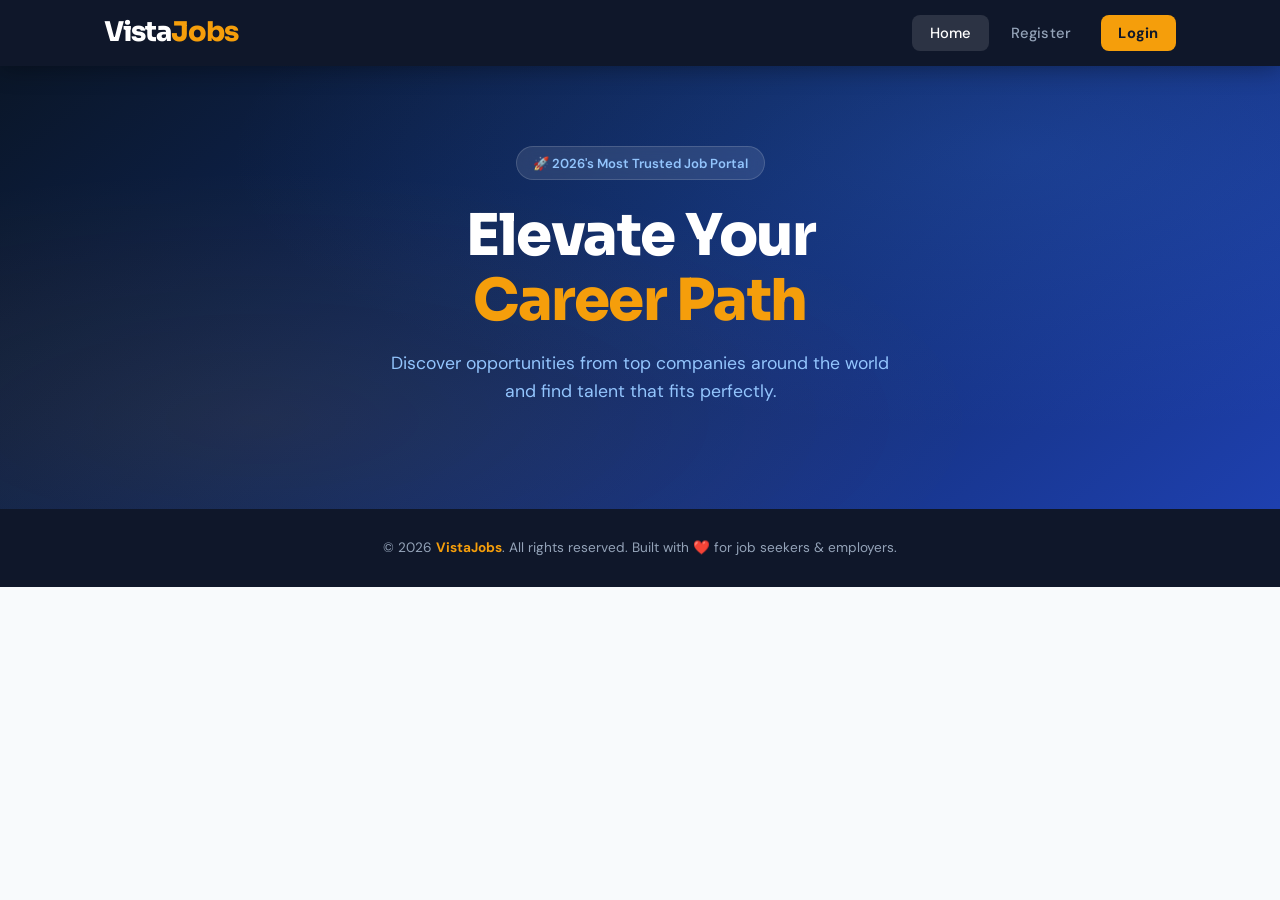
==== JBP/Frontend/index.html @ fde61448 "Add plug-and-play verification architecture" ====
<!DOCTYPE html>
<html lang="en">
<head>
  <meta charset="UTF-8" />
  <meta name="viewport" content="width=device-width, initial-scale=1.0"/>
  <meta name="description" content="VistaJobs– Elevate Your Career Path. Find jobs or hire talent."/>
  <title>VistaJobs – Elevate Your Career Path</title>
  <link rel="stylesheet" href="css/style.css"/>
  <link rel="stylesheet" href="css/forms.css"/>
</head>
<body>

    <!-- ═══════════════════════════════════════
         NAVBAR
    ════════════════════════════════════════ -->
    <nav class="navbar">
        <div class="container">
            <div class="logo">Vista<span>Jobs</span></div>

            <!-- Desktop nav -->
            <div class="nav-links">
                <button class="nav-link active" data-page="home" onclick="showPage('home')">Home</button>
                <!--<button class="nav-link" data-page="jobseeker" onclick="showPage('jobseeker')">Jobseeker</button>
                <button class="nav-link" data-page="employer" onclick="showPage('employer')">Employer</button>-->
                <button id="registerBtn" class="nav-link btn-Register" data-page="register" onclick="showPage('register')">Register</button>
                <button id="loginBtn" class="nav-link btn-login" data-page="login" onclick="showPage('login')">Login</button>
                <div id="user-area" class="user-area" style="display:none;"> <span id="welcome-user"></span> <button id="logout-btn" class="btn-secondary" > Logout </button> </div>
            </div>

            <!-- Mobile hamburger -->
            <button class="hamburger" onclick="toggleMobileNav()" aria-label="Menu">
                <span></span><span></span><span></span>
            </button>
        </div>
    </nav>

    <!-- Mobile nav -->
    <div class="nav-mobile" id="navMobile">
        <button class="nav-link" onclick="showPage('home')">🏠 Home</button>
        <button class="nav-link" onclick="showPage('register')">Register</button>
        <!--<button class="nav-link" onclick="showPage('jobseeker')">👤 Jobseeker</button>
        <button class="nav-link" onclick="showPage('employer')">🏢 Employer</button>-->
        <button class="nav-link" onclick="showPage('login')">🔐 Login</button>
    </div>

    <!-- ═══════════════════════════════════════
         PAGE: HOME
    ════════════════════════════════════════ -->
    <div id="page-home" class="page active">

        <!-- Hero -->
        <section class="hero">
            <div class="hero-badge">🚀 2026's Most Trusted Job Portal</div>
            <h1>Elevate Your<br><span class="accent">Career Path</span></h1>
            <p>Discover opportunities from top companies around the world and find talent that fits perfectly.</p>
            <!--<div class="search-box">
                <input type="text" id="searchJob" placeholder="Search jobs, skills, companies…" />
                <input type="text" id="searchLoc" placeholder="Location" style="max-width:200px;" />
                <button class="btn-search" onclick="handleSearch()">🔍 Search</button>
            </div>-->
        </section>

        <!-- Stats -->
        <!--<div class="stats-row">
            <div class="stats-inner">
                <div class="stat"><div class="stat-num">12,400+</div><div class="stat-label">Active Jobs</div></div>
                <div class="stat"><div class="stat-num">3,200+</div><div class="stat-label">Companies</div></div>
                <div class="stat"><div class="stat-num">98K+</div><div class="stat-label">Candidates</div></div>
                <div class="stat"><div class="stat-num">4.8★</div><div class="stat-label">Avg Rating</div></div>
            </div>
        </div>-->
        <!-- Jobs Section -->
        <!--<div class="section">
            <div class="container">
                <div class="section-header">
                    <h2 class="section-title" id="sectionTitle">Featured Jobs</h2>
                    <span class="section-link" onclick="showPage('jobseeker')">Post your profile →</span>
                </div>-->
        <!-- Category filter -->
        <!--<div class="categories">
            <button class="cat-pill active" onclick="filterCategory(this,'all')">All</button>
            <button class="cat-pill" onclick="filterCategory(this,'react')">Frontend</button>
            <button class="cat-pill" onclick="filterCategory(this,'node')">Backend</button>
            <button class="cat-pill" onclick="filterCategory(this,'python')">Data / AI</button>
            <button class="cat-pill" onclick="filterCategory(this,'devops')">DevOps</button>
            <button class="cat-pill" onclick="filterCategory(this,'figma')">Design</button>
            <button class="cat-pill" onclick="filterCategory(this,'marketing')">Marketing</button>
        </div>

        <div class="jobs-grid" id="jobsGrid">-->
        <!-- Rendered by JS -->
        <!--</div>
            </div>
        </div>-->

    </div><!-- /page-home -->
    <!-- ═══════════════════════════════════════
         PAGE: JOBSEEKER
    ════════════════════════════════════════ -->
    <div id="page-jobseeker" class="page">
        <div class="form-page">

            <div class="form-header">
                <h2>Create Your Profile</h2>
                <p>Whether you're starting fresh or leveling up — we'll find your perfect match.</p>
            </div>

            <!-- Existing jobseekers land here after login when a candidate row already exists. -->
            <div id="jobseeker-submitted-profile" class="submitted-profile hidden"></div>

            <!-- New jobseekers choose a profile type before the matching form is displayed. -->
            <div id="jobseeker-type-choice" class="profile-choice">
                <button type="button"
                        class="profile-choice-card"
                        onclick="openJobseekerForm('fresher')">
                    <span class="choice-icon">🎓</span>
                    <span class="choice-title">Fresher</span>
                    <span class="choice-copy">Start with education, skills, resume, PAN and Aadhaar verification.</span>
                    <span class="choice-action">Create Fresher Profile</span>
                </button>

                <button type="button"
                        class="profile-choice-card"
                        onclick="openJobseekerForm('experienced')">
                    <span class="choice-icon">💼</span>
                    <span class="choice-title">Experienced</span>
                    <span class="choice-copy">Add work history, salary details, PAN, Aadhaar and UAN verification.</span>
                    <span class="choice-action">Create Experienced Profile</span>
                </button>
            </div>

            <!-- Tab switch -->
            <div class="tab-switch hidden" id="jobseeker-tab-switch">
                <button class="tab-btn active" id="tab-fresher" onclick="switchTab('fresher')">🎓 Fresher</button>
                <button class="tab-btn" id="tab-experienced" onclick="switchTab('experienced')">💼 Experienced</button>
            </div>

            <div class="form-card hidden" id="jobseeker-form-card">

                <!-- ─── FRESHER FORM ─── -->
                <div id="form-fresher">
                    <div class="field-divider">Personal Information</div>
                    <div class="form-row">
                        <div class="form-group">
                            <label for="f-name">Full Name <span class="req">*</span></label>
                            <input type="text" id="f-name" placeholder="e.g. Rahul Sharma" autocomplete="name" />
                        </div>
                        <div class="form-group">
                            <label for="f-email">Email Address <span class="req">*</span></label>
                            <input type="email" id="f-email" placeholder="you@example.com" autocomplete="email" />
                        </div>
                    </div>
                    <div class="form-row">

                        <div class="form-group">
                            <label for="f-phone">
                                Phone Number <span class="req">*</span>
                            </label>

                            <input type="tel"
                                   id="f-phone"
                                   placeholder="9876543210"
                                   maxlength="10" />
                        </div>

                        <div class="form-group">
                            <label for="f-dob">
                                DOB <span class="req">*</span>
                            </label>

                            <input type="date"
                                   id="f-dob" />
                        </div>

                    </div>

                    <div id="f-verification-fields"></div>

                    <div class="form-group">
                        <label for="f-address">Address <span class="req">*</span></label>
                        <textarea id="f-address" placeholder="Street, City, State, PIN Code" rows="3"></textarea>
                    </div>

                    <div class="field-divider">Education</div>
                    <div class="form-row">
                        <div class="form-group">
                            <label for="f-qual">Highest Qualification <span class="req">*</span></label>
                            <select id="f-qual">
                                <option value="">Select qualification</option>
                                <option>10th / SSLC</option>
                                <option>12th / HSC</option>
                                <option>Diploma</option>
                                <option>B.E / B.Tech</option>
                                <option>B.Sc</option>
                                <option>BCA / BCS</option>
                                <option>MBA</option>
                                <option>MCA</option>
                                <option>M.Tech</option>
                                <option>Other</option>
                            </select>
                        </div>
                        <div class="form-group">
                            <label for="f-year">Year of Passing <span class="req">*</span></label>
                            <select id="f-year">
                                <option value="">Select year</option>
                                <option>2026</option>
                                <option>2025</option>
                                <option>2024</option>
                                <option>2023</option>
                                <option>2022</option>
                                <option>2021</option>
                                <option>2020 or earlier</option>
                            </select>
                        </div>
                    </div>
                    <div class="form-row">
                        <div class="form-group">
                            <label for="f-percent">Percentage / CGPA</label>
                            <input type="text" id="f-percent" placeholder="e.g. 8.5 CGPA or 85%" />
                        </div>
                        <div class="form-group">
                            <label for="f-college">College / Institution</label>
                            <input type="text" id="f-college" placeholder="e.g. Anna University" />
                        </div>
                    </div>

                    <div class="field-divider">Career Preferences</div>
                    <div class="form-row">
                        <div class="form-group">
                            <label for="f-role">Preferred Job Role <span class="req">*</span></label>
                            <input type="text" id="f-role" placeholder="e.g. Software Developer, Data Analyst" />
                        </div>
                        <div class="form-group">
                            <label for="f-salary">Expected Salary <span class="req">*</span></label>
                            <select id="f-salary">
                                <option value="">Select salary range</option>
                                <option>Below ₹15,000 / month</option>
                                <option>₹15,000 – ₹25,000 / month</option>
                                <option>₹25,000 – ₹40,000 / month</option>
                                <option>₹40,000 – ₹60,000 / month</option>
                                <option>₹60,000 – ₹80,000 / month</option>
                                <option>Above ₹80,000 / month</option>
                            </select>
                        </div>
                    </div>
                    <div class="form-group">
                        <label>Skills <span class="req">*</span> <span class="hint">(type a skill and press Enter)</span></label>
                        <div class="skills-wrap" id="f-skills-wrap" onclick="document.getElementById('f-skill-input').focus()">
                            <input id="f-skill-input" type="text" placeholder="e.g. Python, React…" onkeydown="addSkill(event,'fresher')" />
                        </div>
                    </div>
                    <div class="form-group">
                        <label for="f-pref-loc">Preferred Work Location</label>
                        <input type="text" id="f-pref-loc" placeholder="e.g. Chennai, Bangalore, Remote" />
                    </div>
                    <div class="field-divider">Resume Upload</div>
                    <div class=" form-row">
                        <div class="form-group full-width">
                            <label for="f-resume"> Upload Resume</label>
                            <input type="file" id="f-resume" accept=".pdf,.doc,.docx" />
                        </div>
                    </div>
                </div><!-- /fresher -->
                <!-- ─── EXPERIENCED FORM ─── -->
                <div id="form-experienced" class="hidden">
                    <div class="field-divider">Personal Information</div>
                    <div class="form-row">
                        <div class="form-group">
                            <label for="e-name">Full Name <span class="req">*</span></label>
                            <input type="text" id="e-name" placeholder="e.g. Priya Nair" autocomplete="name" />
                        </div>
                        <div class="form-group">
                            <label for="e-email">Email Address <span class="req">*</span></label>
                            <input type="email" id="e-email" placeholder="you@example.com" autocomplete="email" />
                        </div>
                    </div>
                    <div class="form-row">
                        <div class="form-group">
                            <label for="e-phone">Phone Number <span class="req">*</span></label>
                            <input type="tel" id="e-phone" placeholder="9876543210" maxlength="10" />
                        </div>
                        <div class="form-group">
                            <label for="e-dob"> DOB <span class="req">*</span> </label>

                            <input type="date" id="e-dob" />
                        </div>
                    </div>
                    <div id="e-verification-fields"></div>
                    <div class="form-group">
                        <label for="e-address">Address <span class="req">*</span></label>
                        <textarea id="e-address" placeholder="Street, City, State, PIN Code" rows="3"></textarea>
                    </div>

                    <div class="field-divider">Work Experience</div>
                    <div class="form-row">
                        <div class="form-group">
                            <label for="e-company">Current / Last Company <span class="req">*</span></label>
                            <input type="text" id="e-company" placeholder="e.g. Infosys, TCS, Wipro" />
                        </div>
                        <div class="form-group">
                            <label for="e-jobtitle">Current / Last Job Title <span class="req">*</span></label>
                            <input type="text" id="e-jobtitle" placeholder="e.g. Senior Developer" />
                        </div>
                    </div>
                    <div class="form-row">
                        <div class="form-group">
                            <label for="e-exp">Total Experience <span class="req">*</span></label>
                            <select id="e-exp">
                                <option value="">Select experience</option>
                                <option value="1">1 year</option>
                                <option value="2">2 years</option>
                                <option value="3">3 years</option>
                                <option value="4">4 years</option>
                                <option value="5">5 years</option>
                                <option value="6">6 – 8 years</option>
                                <option value="9">9 – 12 years</option>
                                <option value="13">12+ years</option>
                            </select>
                        </div>
                        <div class="form-group">
                            <label for="e-notice">Notice Period</label>
                            <select id="e-notice">
                                <option value="">Select notice period</option>
                                <option>Immediate joiner</option>
                                <option>15 days</option>
                                <option>30 days</option>
                                <option>60 days</option>
                                <option>90 days</option>
                            </select>
                        </div>
                    </div>
                    <div class="form-row">
                        <div class="form-group">
                            <label for="e-curr-sal">Current Salary <span class="req">*</span></label>
                            <select id="e-curr-sal">
                                <option value="">Select current salary</option>
                                <option>Below ₹30,000 / month</option>
                                <option>₹30,000 – ₹50,000 / month</option>
                                <option>₹50,000 – ₹80,000 / month</option>
                                <option>₹80,000 – ₹1,20,000 / month</option>
                                <option>₹1,20,000 – ₹2,00,000 / month</option>
                                <option>Above ₹2,00,000 / month</option>
                            </select>
                        </div>
                        <div class="form-group">
                            <label for="e-salary">Expected Salary <span class="req">*</span></label>
                            <select id="e-salary">
                                <option value="">Select expected salary</option>
                                <option>₹30,000 – ₹50,000 / month</option>
                                <option>₹50,000 – ₹80,000 / month</option>
                                <option>₹80,000 – ₹1,20,000 / month</option>
                                <option>₹1,20,000 – ₹2,00,000 / month</option>
                                <option>Above ₹2,00,000 / month</option>
                            </select>
                        </div>
                    </div>

                    <div class="field-divider">Skills & Preferences</div>
                    <div class="form-group">
                        <label>Skills <span class="req">*</span> <span class="hint">(type a skill and press Enter)</span></label>
                        <div class="skills-wrap" id="e-skills-wrap" onclick="document.getElementById('e-skill-input').focus()">
                            <input id="e-skill-input" type="text" placeholder="e.g. React, Node.js, AWS…" onkeydown="addSkill(event,'experienced')" />
                        </div>
                    </div>
                    <div class="form-row">
                        <div class="form-group">
                            <label for="e-role">Preferred Job Role</label>
                            <input type="text" id="e-role" placeholder="e.g. Tech Lead, Project Manager" />
                        </div>
                        <div class="form-group">
                            <label for="e-pref-loc">Preferred Location</label>
                            <input type="text" id="e-pref-loc" placeholder="e.g. Hyderabad, Remote" />
                        </div>
                    </div>
                    <div class="form-group">
                        <label for="e-about">About You</label>
                        <textarea id="e-about" placeholder="Briefly describe your experience, strengths, and career goals (2–4 sentences)…" rows="4"></textarea>
                    </div>
                    <div class="dashboard-card">

                        <h3>Upload Resume</h3>

                        <input type="file"
                               id="resume-file"
                               accept=".pdf,.doc,.docx">

                        <button class="btn-primary"
                                onclick="uploadResume()">

                            Upload Resume

                        </button>

                        <div id="resume-status"></div>
                    </div>-->
                </div><!-- /experienced -->

                <button class="btn-submit" onclick="submitJobseeker()">
                    🚀 Submit My Profile
                </button>
            </div><!-- /form-card -->
            <!--<div class="dashboard-section">

                <h2>Candidate Dashboard</h2>-->
            <!-- PROFILE -->
            <!--<div class="dashboard-card">

                <h3>Profile</h3>

                <div id="candidate-profile">

                    Loading profile...

                </div>
            </div>-->
            <!-- RESUME -->
            <!--<div class="dashboard-card">

                <h3>Upload Resume</h3>

                <input type="file"
                       id="resume-file"
                       accept=".pdf">

                <button class="btn-primary"
                        onclick="uploadResume()">

                    Upload Resume

                </button>

                <div id="resume-status"></div>
            </div>-->
            <!-- APPLICATIONS -->
            <!--<div class="dashboard-card">

                    <h3>Applied Jobs</h3>

                    <div id="applied-jobs">

                        No applications yet

                    </div>
                </div>
            </div>-->
        </div><!-- /form-page -->
    </div><!-- /page-jobseeker -->
    <!-- ═══════════════════════════════════════
         PAGE: EMPLOYER
    ════════════════════════════════════════ -->
    <div id="page-employer" class="page">
        <div class="employer-layout">

            <!-- Left: Post Requirements -->
            <div class="employer-post-card">
                <h2>📋  Job Requirements</h2>

                <div class="form-group">
                    <label for="emp-company">Company Name <span class="req">*</span></label>
                    <input type="text" id="emp-company" placeholder="e.g. TechCorp Solutions" />
                </div>
                <div class="form-group">
                    <label for="emp-jobtitle">Job Title <span class="req">*</span></label>
                    <input type="text" id="emp-jobtitle" placeholder="e.g. React Developer, Data Analyst" />
                </div>
                <div class="form-group">
                    <label for="emp-type">Candidate Type <span class="req">*</span></label>
                    <select id="emp-type">
                        <option value="">Select type</option>
                        <option value="fresher">Fresher only</option>
                        <option value="experienced">Experienced only</option>
                        <option value="both">Both (Fresher & Experienced)</option>
                    </select>
                </div>
                <div class="form-group">
                    <label>Required Skills <span class="req">*</span> <span class="hint">(press Enter after each)</span></label>
                    <div class="skills-wrap" id="emp-skills-wrap" onclick="document.getElementById('emp-skill-input').focus()">
                        <input id="emp-skill-input" type="text" placeholder="e.g. Python, React, SQL…" onkeydown="addSkill(event,'employer')" />
                    </div>
                </div>
                <div class="form-row">
                    <div class="form-group">
                        <label for="emp-exp">Minimum Experience</label>
                        <select id="emp-exp">
                            <option value="0">Fresher / No requirement</option>
                            <option value="1">1+ year</option>
                            <option value="2">2+ years</option>
                            <option value="3">3+ years</option>
                            <option value="5">5+ years</option>
                            <option value="8">8+ years</option>
                        </select>
                    </div>
                    <div class="form-group">
                        <label for="emp-location">Job Location</label>
                        <input type="text" id="emp-location" placeholder="enter the job location, Remote" />
                    </div>
                </div>
                <div class="form-group">
                    <label for="emp-salary">Salary Offered</label>
                    <select id="emp-salary">
                        <option value="">Select range</option>
                        <option>Below ₹25,000 / month</option>
                        <option>₹25,000 – ₹50,000 / month</option>
                        <option>₹50,000 – ₹1,00,000 / month</option>
                        <option>₹1,00,000 – ₹2,00,000 / month</option>
                        <option>Above ₹2,00,000 / month</option>
                    </select>
                </div>
                <div class="form-group">
                    <label for="emp-desc">Job Description</label>
                    <textarea id="emp-desc" placeholder="Describe the role, responsibilities, required qualifications, and any perks…" rows="4"></textarea>
                </div>

                <button class="btn-submit" onclick="findCandidates()">
                    🔍 Find Matching Candidates
                </button>
            </div>

            <!-- Right: Candidates -->
            <div>
                <div class="candidates-header" id="candidatesHeader">
                    <h2>Matching Candidates</h2>
                </div>
                <div id="candidatesList">
                    <div class="candidates-grid">
                        <div class="empty-icon">🎯</div>
                        <p>Fill in your requirements on the left and click <strong>"Find Matching Candidates"</strong> to see the best talent.</p>
                    </div>
                </div>
            </div>

        </div>

    </div><!-- /page-employer -->
    <!-- ═══════════════════════════════════════
         PAGE: ADMIN
    ════════════════════════════════════════ -->

    <div id="page-admin" class="page">

        <div class="dashboard-section">

            <h2>Admin Dashboard</h2>

            <!-- ANALYTICS -->
            <div class="admin-stats">

                <div class="dashboard-card">

                    <h3>Total Users</h3>

                    <div id="admin-users-count">

                        0

                    </div>
                </div>

                <div class="dashboard-card">

                    <h3>Total Jobs</h3>

                    <div id="admin-jobs-count">

                        0

                    </div>
                </div>

                <div class="dashboard-card">

                    <h3>Total Applications</h3>

                    <div id="admin-applications-count">

                        0

                    </div>
                </div>

                <div class="dashboard-card">

                    <h3>Total Candidates</h3>

                    <div id="admin-candidates-count">

                        0

                    </div>
                </div>
            </div>

            <!-- USERS -->
            <div class="dashboard-card">

                <h3>Users</h3>

                <div id="admin-users-list">

                    Loading...

                </div>
            </div>

            <!-- JOBS -->
            <div class="dashboard-card">

                <h3>Jobs</h3>

                <div id="admin-jobs-list">

                    Loading...

                </div>
            </div>

            <!-- APPLICATIONS -->
            <div class="dashboard-card">

                <h3>Applications</h3>

                <div id="admin-applications-list">

                    Loading...

                </div>
            </div>
        </div>
    </div>
    <!-- ═══════════════════════════════════════
         PAGE: Register
    ════════════════════════════════════════ -->
    <div id="page-register" class="page">
        <div class="login-page">
            <div class="login-card">
                <div class="login-logo">Vista<span>Jobs</span></div>
                <h1>Create An Account</h1>
                <div class="form-group">
                    <label for="register-name">Full Name <span class="req">*</span></label>
                    <input type="text" id="register-name" placeholder="e.g. Priya Nair" autocomplete="name" value="" />
                </div>
                <div class="form-group">
                    <label for="register-email">Email Address <span class="req">*</span></label>
                    <input type="email" id="register-email" placeholder="you@example.com" autocomplete="email" value="" />
                </div>
                <div class="form-group">
                    <label for="register-pass">Password <span class="req">*</span></label>
                    <div class="input-group">
                        <input type="password" id="register-pass" placeholder="Enter password" autocomplete="current-password" value="" />
                        <button class="toggle-pass" type="button" onclick="togglePassword('register-pass')" title="Toggle password">👁</button>
                    </div>
                </div>
                <label for="register-role">Role</label>
                <select id="register-role" class="form-control">
                    <option value="">Select Role</option>
                    <option value="jobseeker">Job Seeker</option>
                    <option value="employer">Employer</option>
                </select>
                <div style="margin-top:1.25rem;">
                    <button class="btn-submit" onclick="handleRegister()">Create Account</button>
                </div>
                <div class="login-footer" style="margin-top:2rem;">
                    Already have an account?
                    <a onclick="showPage('login')" style="font-weight:600;">Sign in</a>
                </div>
                <!--after register it should automatically clear the form-->
                <!--<div class="form-page">

                </div>-->
            </div>
        </div>
    </div>
    <!-- ═══════════════════════════════════════
         PAGE: LOGIN
    ════════════════════════════════════════ -->
    <div id="page-login" class="page">
        <div class="login-page">
            <div class="login-card">
                <div class="login-logo">Vista<span>Jobs</span></div>
                <h2>Welcome Back 👋</h2>
                <p class="sub">Sign in to access your dashboard</p>

                <!-- Role toggle -->
                <div class="role-toggle">
                    <button class="role-btn active" onclick="selectRole(this,'jobseeker/Employer')">👤 Jobseeker/🏢 Employer</button>
                    <!--<button class="role-btn" onclick="selectRole(this,'employer')">🏢 Employer</button>-->
                </div>

                <div class="form-group">
                    <label for="login-email">Email Address <span class="req">*</span></label>
                    <input type="email" id="login-email" placeholder="you@example.com" autocomplete="email" value="" />
                </div>
                <div class="form-group">
                    <label for="login-pass">Password <span class="req">*</span></label>
                    <div class="input-group">
                        <input type="password" id="login-pass" placeholder="Enter password" autocomplete="current-password" value="" />
                        <button class="toggle-pass" type="button" onclick="togglePassword('login-pass')" title="Toggle password">👁</button>
                    </div>
                </div>
                <span class="forgot-link">Forgot password?</span>

                <button class="btn-submit" onclick="handleLogin()">
                    🔐 Login
                </button>

                <div class="login-footer">
                    Don't have an account?
                    <a onclick="showPage('register')">Register </a>
                    <!--&nbsp;|&nbsp;
                    <a onclick="showPage('employer')">Register </a>-->
                </div>

                <!-- Demo hint -->
                <div style="margin-top:1.5rem;padding:1rem;background:var(--gray-50);border-radius:10px;border:1px solid var(--gray-200);">
                    <p style="font-size:.8rem;color:var(--gray-500);text-align:center;line-height:1.7;">
                        <!--<strong>Demo Credentials</strong><br />
                        Jobseeker: jobseeker@demo.com / demo123<br />
                        Employer: employer@demo.com / demo123-->
                    </p>
                </div>
            </div>
        </div>
    </div><!-- /page-login -->
    <!-- ═══════════════════════════════════════
         FOOTER
    ════════════════════════════════════════ -->
    <footer class="footer">
        <p>© 2026 <span>VistaJobs</span>. All rights reserved. Built with ❤️ for job seekers & employers.</p>
    </footer>

    <!-- ═══════════════════════════════════════
         TOAST
    ════════════════════════════════════════ -->
    <div class="toast" id="toast"></div>

    <!-- ═══════════════════════════════════════
         MODAL
    ════════════════════════════════════════ -->
    <div class="modal-overlay" id="modal">
        <div class="modal-box">
            <div class="modal-icon">✅</div>
            <h3 id="modalTitle">Success!</h3>
            <p id="modalMsg">Your action was completed successfully.</p>
            <button class="btn-modal" onclick="closeModal()">Got it!</button>
        </div>
    </div>

    <script src="js/app.js"></script>
    <div id="modal" class="modern-modal">

        <div class="modern-modal-content">

            <button class="close-btn"
                    onclick="closeModal()">

                ×

            </button>

            <h2 id="modalTitle"></h2>

            <div id="modalMsg"></div>

        </div>

    </div>
    <!-- Candidate Profile Modal -->

    <div id="candidateProfileModal"
         class="profile-modal"
         style="display:none;">

        <div class="profile-card">

            <div class="profile-header">

                <div class="profile-title">
                    Candidate Profile
                </div>

                <button class="close-btn"
                        onclick="closeCandidateProfile()">
                    X
                </button>

            </div>

            <div id="candidateProfileContent"></div>

            <button class="back-btn"
                    onclick="closeCandidateProfile()">

                ← Back

            </button>

        </div>

    </div>
    <!-- Verification Modal -->

    <div id="verificationModal"
         class="profile-modal"
         style="display:none;">

        <div class="profile-card">

            <div class="profile-header">

                <div class="profile-title">
                    Verification Details
                </div>

                <button class="close-btn"
                        onclick="closeVerificationModal()">

                    X

                </button>

            </div>

            <div id="verificationContent"></div>

            <button class="back-btn"
                    onclick="closeVerificationModal()">

                ← Back

            </button>

        </div>

    </div>
</body>
</html>
---- JBP/Frontend/css/style.css ----
/* ============================================================
   JOBSY – Main Stylesheet
   File: css/style.css
   ============================================================ */

@import url('https://fonts.googleapis.com/css2?family=Sora:wght@300;400;600;700;800&family=DM+Sans:ital,wght@0,300;0,400;0,500;0,600;1,400&display=swap');

/* ── CSS Variables ── */
:root {
  --navy:       #0f172a;
  --navy-light: #1e293b;
  --blue:       #1e40af;
  --blue-mid:   #2563eb;
  --sky:        #3b82f6;
  --sky-light:  #93c5fd;
  --gold:       #f59e0b;
  --gold-light: #fbbf24;
  --white:      #ffffff;
  --gray-50:    #f8fafc;
  --gray-100:   #f1f5f9;
  --gray-200:   #e2e8f0;
  --gray-300:   #cbd5e1;
  --gray-400:   #94a3b8;
  --gray-500:   #64748b;
  --gray-600:   #475569;
  --gray-800:   #1e293b;
  --green:      #10b981;
  --green-bg:   #d1fae5;
  --green-dark: #065f46;
  --red:        #ef4444;
  --orange:     #f97316;

  --shadow-sm:  0 1px 3px rgba(0,0,0,.08);
  --shadow-md:  0 4px 16px rgba(0,0,0,.10);
  --shadow-lg:  0 8px 32px rgba(0,0,0,.14);
  --shadow-xl:  0 16px 48px rgba(0,0,0,.18);

  --radius-sm:  8px;
  --radius-md:  12px;
  --radius-lg:  16px;
  --radius-xl:  20px;

  --transition: all .22s ease;
}

/* ── Reset ── */
*, *::before, *::after { margin:0; padding:0; box-sizing:border-box; }
html { scroll-behavior:smooth; }
body {
  font-family: 'DM Sans', sans-serif;
  background: var(--gray-50);
  color: var(--gray-800);
  min-height: 100vh;
  line-height: 1.6;
}
a { text-decoration:none; color:inherit; }
ul { list-style:none; }
button { cursor:pointer; font-family:'DM Sans',sans-serif; }
img { max-width:100%; display:block; }
input, select, textarea { font-family:'DM Sans',sans-serif; }

/* ── Utility ── */
.container { max-width:1120px; margin:0 auto; padding:0 1.5rem; }
.hidden { display:none !important; }
.text-center { text-align:center; }
.flex { display:flex; }
.flex-center { display:flex; align-items:center; justify-content:center; }
.gap-1 { gap:.5rem; }
.gap-2 { gap:1rem; }
.mt-1 { margin-top:.5rem; }
.mt-2 { margin-top:1rem; }
.mb-1 { margin-bottom:.5rem; }
.mb-2 { margin-bottom:1rem; }

/* ── Page System ── */
.page { display:none; animation: fadeSlideIn .35s ease forwards; }
.page.active { display:block; }
@keyframes fadeSlideIn {
  from { opacity:0; transform:translateY(14px); }
  to   { opacity:1; transform:translateY(0); }
}

/* ── NAVBAR ── */
.navbar {
  background: var(--navy);
  height: 66px;
  display: flex;
  align-items: center;
  padding: 0 2rem;
  position: sticky;
  top: 0;
  z-index: 500;
  box-shadow: 0 2px 24px rgba(0,0,0,.35);
}
.navbar .container {
  display: flex;
  align-items: center;
  justify-content: space-between;
  width: 100%;
  max-width:1120px;
  margin:0 auto;
}
.logo {
  font-family: 'Sora', sans-serif;
  font-size: 1.7rem;
  font-weight: 800;
  color: var(--white);
  letter-spacing: -1px;
  user-select: none;
}
.logo span { color: var(--gold); }

.nav-links {
  display: flex;
  align-items: center;
  gap: .25rem;
}
.nav-link {
  background: none;
  border: none;
  color: var(--gray-400);
  font-size: .92rem;
  font-weight: 500;
  padding: .5rem 1.1rem;
  border-radius: var(--radius-sm);
  transition: var(--transition);
  letter-spacing: .2px;
}
.nav-link:hover { color: var(--white); background: rgba(255,255,255,.08); }
.nav-link.active { color: var(--white); background: rgba(255,255,255,.12); }
.nav-link.btn-login {
  background: var(--gold);
  color: var(--navy);
  font-weight: 700;
  margin-left: .5rem;
}
.nav-link.btn-login:hover { background: var(--gold-light); }

/* Hamburger (mobile) */
.hamburger {
  display: none;
  flex-direction: column;
  gap: 5px;
  background: none;
  border: none;
  padding: .3rem;
}
.hamburger span {
  display: block; width:24px; height:2px;
  background: var(--white); border-radius:2px; transition:var(--transition);
}
.nav-mobile {
  display: none;
  flex-direction: column;
  background: var(--navy-light);
  padding: 1rem 1.5rem;
  gap: .25rem;
  border-bottom: 1px solid rgba(255,255,255,.06);
}
.nav-mobile.open { display:flex; }
.nav-mobile .nav-link { display:block; padding:.7rem 1rem; }

/* ── HERO ── */
.hero {
  background: linear-gradient(140deg, #0a1628 0%, #0f2860 45%, #1e40af 100%);
  padding: 5rem 1.5rem 4rem;
  text-align: center;
  position: relative;
  overflow: hidden;
}
.hero::before {
  content:'';
  position:absolute; inset:0;
  background:
    radial-gradient(ellipse at 20% 80%, rgba(245,158,11,.08) 0%, transparent 50%),
    radial-gradient(ellipse at 80% 20%, rgba(59,130,246,.18) 0%, transparent 55%);
  pointer-events:none;
}
.hero-badge {
  display:inline-flex; align-items:center; gap:.5rem;
  background:rgba(255,255,255,.1); border:1px solid rgba(255,255,255,.15);
  color:var(--sky-light); font-size:.82rem; font-weight:600;
  padding:.35rem 1rem; border-radius:40px; margin-bottom:1.5rem;
  backdrop-filter:blur(8px);
}
.hero h1 {
  font-family: 'Sora', sans-serif;
  font-size: clamp(2.2rem, 5.5vw, 3.6rem);
  font-weight: 800;
  color: var(--white);
  line-height: 1.12;
  letter-spacing: -1.5px;
  margin-bottom: 1rem;
  position:relative;
}
.hero h1 .accent { color: var(--gold); }
.hero p {
  color: var(--sky-light);
  font-size: 1.1rem;
  max-width: 520px;
  margin: 0 auto 2.5rem;
  position:relative;
}
.search-box {
  display: flex;
  gap: .75rem;
  max-width: 680px;
  margin: 0 auto;
  flex-wrap: wrap;
  position:relative;
}
.search-box input {
  flex: 1;
  min-width: 180px;
  padding: .95rem 1.3rem;
  border: none;
  border-radius: var(--radius-md);
  font-size: 1rem;
  background: rgba(255,255,255,.96);
  color: var(--gray-800);
  outline: none;
  box-shadow: var(--shadow-md);
}
.search-box input::placeholder { color:var(--gray-400); }
.btn-search {
  background: var(--gold);
  color: var(--navy);
  border: none;
  border-radius: var(--radius-md);
  padding: .95rem 2rem;
  font-size: 1rem;
  font-weight: 700;
  letter-spacing: .3px;
  transition: var(--transition);
  white-space: nowrap;
}
.btn-search:hover { background:var(--gold-light); transform:translateY(-2px); box-shadow:0 6px 20px rgba(245,158,11,.35); }

/* ── STATS ROW ── */
.stats-row {
  background: var(--white);
  border-bottom: 1px solid var(--gray-200);
  padding: 2rem 1.5rem;
}
.stats-inner {
  display: flex;
  justify-content: center;
  gap: 3rem;
  flex-wrap: wrap;
  max-width: 800px;
  margin: 0 auto;
}
.stat { text-align:center; }
.stat-num {
  font-family: 'Sora', sans-serif;
  font-size: 2.1rem;
  font-weight: 800;
  color: var(--blue);
  line-height: 1;
}
.stat-label { font-size:.82rem; color:var(--gray-500); margin-top:.3rem; font-weight:500; }

/* ── SECTION ── */
.section { padding: 3.5rem 0; }
.section-header {
  display: flex;
  align-items:center;
  justify-content:space-between;
  margin-bottom: 1.75rem;
  flex-wrap:wrap; gap:1rem;
}
.section-title {
  font-family: 'Sora', sans-serif;
  font-size: 1.55rem;
  font-weight: 700;
  color: var(--navy);
}
.section-link {
  color: var(--blue-mid);
  font-size: .9rem;
  font-weight: 600;
  cursor:pointer;
}
.section-link:hover { text-decoration:underline; }

/* ── JOB CARDS ── */
.jobs-grid {
    display: grid;
    grid-template-columns: repeat(auto-fit, minmax(320px, 1fr));
    gap: 24px;
    margin-top: 30px;
}
.job-card {
    background: white;
    border-radius: 18px;
    padding: 24px;
    box-shadow: 0 10px 25px rgba(0,0,0,0.08);
    transition: transform 0.25s ease, box-shadow 0.25s ease;
    border: 1px solid rgba(0,0,0,0.05);
}

.job-card:hover {
    transform: translateY(-6px);
    box-shadow: 0 18px 40px rgba(0,0,0,0.12);
}

.job-card h3 {
    margin-bottom: 14px;
    color: #0f172a;
    font-size: 1.3rem;
}

.job-card p {
    margin: 8px 0;
    color: #475569;
}
.job-card:hover {
    border-color: var(--sky);
    box-shadow: 0 8px 32px rgba(59,130,246,.14);
    transform: translateY(-3px);
}
.job-card-top {
  display: flex;
  justify-content: space-between;
  align-items: flex-start;
  margin-bottom: 1rem;
}
.company-logo {
  width: 48px; height: 48px;
  border-radius: var(--radius-sm);
  background: var(--gray-100);
  display:flex; align-items:center; justify-content:center;
  font-size: 1.4rem;
  border:1px solid var(--gray-200);
}
.job-type-badge {
  background: #dbeafe;
  color: var(--blue);
  font-size: .73rem;
  font-weight: 700;
  padding: .25rem .75rem;
  border-radius: 40px;
  text-transform:uppercase;
  letter-spacing:.5px;
}
.job-title {
  font-family: 'Sora', sans-serif;
  font-size: 1.05rem;
  font-weight: 700;
  color: var(--navy);
  margin-bottom: .2rem;
}
.job-company { color: var(--gray-500); font-size: .88rem; margin-bottom:.85rem; }
.tags { display:flex; flex-wrap:wrap; gap:.45rem; margin-bottom:1rem; }
.tag {
  background: var(--gray-100);
  color: var(--gray-600);
  font-size: .76rem;
  font-weight: 500;
  padding: .2rem .65rem;
  border-radius: 6px;
}
.job-footer {
  display:flex; align-items:center; justify-content:space-between;
  padding-top: .75rem;
  border-top: 1px solid var(--gray-100);
}
.job-salary { color: var(--green); font-weight: 700; font-size: .9rem; }
.btn-apply {
  background: var(--blue);
  color: var(--white);
  border: none;
  border-radius: var(--radius-sm);
  padding: .45rem 1.1rem;
  font-size: .85rem;
  font-weight: 600;
  transition: var(--transition);
}
.btn-apply:hover { background: var(--blue-mid); transform:scale(1.03); }

/* ── CATEGORY PILLS ── */
.categories { display:flex; flex-wrap:wrap; gap:.75rem; margin-bottom:2rem; }
.cat-pill {
  background: var(--white);
  border: 1.5px solid var(--gray-200);
  border-radius: 40px;
  padding: .5rem 1.2rem;
  font-size: .85rem;
  font-weight: 600;
  color: var(--gray-600);
  transition: var(--transition);
  cursor:pointer;
}
.cat-pill:hover, .cat-pill.active {
  border-color: var(--blue);
  background: #eff6ff;
  color: var(--blue);
}

/* ── FOOTER ── */
.footer {
  background: var(--navy);
  color: var(--gray-400);
  text-align:center;
  padding: 1.75rem 1rem;
  font-size: .85rem;
  margin-top: auto;
}
.footer span { color:var(--gold); font-weight:700; }

/* ── TOAST ── */
.toast {
  position:fixed; bottom:2rem; right:2rem;
  background:var(--navy); color:var(--white);
  padding:.9rem 1.5rem; border-radius:var(--radius-md);
  font-size:.92rem; font-weight:500;
  box-shadow:var(--shadow-xl); z-index:9999;
  display:flex; align-items:center; gap:.6rem;
  transform:translateY(100px); opacity:0;
  transition:all .35s cubic-bezier(.34,1.56,.64,1);
  max-width:360px;
}
.toast.show { transform:translateY(0); opacity:1; }
.toast.success { border-left:4px solid var(--green); }
.toast.error   { border-left:4px solid var(--red); }
.toast.info    { border-left:4px solid var(--sky); }

/* ── SUCCESS MODAL ── */
.modal-overlay {
  display:none; position:fixed; inset:0;
  background:rgba(0,0,0,.55); backdrop-filter:blur(4px);
  z-index:1000; align-items:center; justify-content:center; padding:1rem;
}
.modal-overlay.open { display:flex; }
.modal-box {
  background:var(--white); border-radius:var(--radius-xl);
  padding:2.75rem 2.25rem; text-align:center;
  max-width:440px; width:100%;
  animation:popIn .35s cubic-bezier(.34,1.56,.64,1);
}
@keyframes popIn {
  from { transform:scale(.82); opacity:0; }
  to   { transform:scale(1); opacity:1; }
}
.modal-icon { font-size:3.5rem; margin-bottom:1rem; }
.modal-box h3 {
  font-family:'Sora',sans-serif; font-size:1.6rem;
  font-weight:800; color:var(--navy); margin-bottom:.5rem;
}
.modal-box p { color:var(--gray-600); font-size:.97rem; margin-bottom:2rem; line-height:1.7; }
.btn-modal {
  background:linear-gradient(135deg,var(--blue),var(--blue-mid));
  color:var(--white); border:none; border-radius:var(--radius-md);
  padding:.85rem 2.5rem; font-size:1rem; font-weight:700;
  transition:var(--transition);
}
.btn-modal:hover { transform:translateY(-2px); box-shadow:0 6px 20px rgba(30,64,175,.3); }

/* ── RESPONSIVE ── */
@media (max-width:768px) {
  .hamburger { display:flex; }
  .nav-links  { display:none; }
  .hero h1    { letter-spacing:-1px; }
  .search-box { flex-direction:column; }
  .search-box input, .btn-search { width:100%; }
  .stats-inner { gap:1.5rem; }
  .stat-num   { font-size:1.6rem; }
}
.user-area {
    display: none;
    align-items: center;
    gap: 10px;
}
.dashboard-section {
    margin-top: 40px;
}
.dashboard-card {
    background: linear-gradient( 135deg, #ffffff, #f8fafc );
    border-radius: 20px;
    padding: 24px;
    margin-bottom: 24px;
    box-shadow: 0 12px 30px rgba(0,0,0,0.08);
    border: 1px solid rgba(0,0,0,0.04);
    transition: transform 0.25s ease, box-shadow 0.25s ease;
}

.dashboard-card:hover {
    transform: translateY(-4px);
    box-shadow: 0 18px 40px rgba(0,0,0,0.12);
}
.admin-stats {
    display: grid;
    grid-template-columns: repeat(auto-fit, minmax(200px, 1fr));
    gap: 20px;
    margin-bottom: 30px;
}
.empty-state {
    text-align: center;
    padding: 60px 20px;
    background: white;
    border-radius: 20px;
    box-shadow: 0 8px 20px rgba(0,0,0,0.06);
}

.empty-icon {
    font-size: 3rem;
    margin-bottom: 16px;
}

.btn-primary {
    background: linear-gradient( 135deg, #2563eb, #1d4ed8 );
    color: white;
    border: none;
    border-radius: 12px;
    padding: 12px 20px;
    cursor: pointer;
    font-weight: 600;
    font-size: 0.95rem;
    transition: transform 0.2s ease, opacity 0.2s ease, box-shadow 0.2s ease;
    box-shadow: 0 8px 20px rgba(37,99,235,0.25);
}

.btn-primary:hover {
    transform: translateY(-2px);
    opacity: 0.96;
    box-shadow: 0 12px 28px rgba(37,99,235,0.35);
}

button:disabled {
    opacity: 0.7;
    cursor: not-allowed;
}
/* GRID */
.candidates-grid {
    display: grid;
    grid-template-columns: repeat(auto-fit, minmax(320px, 1fr));
    gap: 24px;
    margin-top: 30px;
}

/* CARD */
.candidate-card {
    background: white;
    border-radius: 18px;
    padding: 24px;
    box-shadow: 0 6px 20px rgba(0,0,0,0.08);
    transition: 0.3s ease;
}

    .candidate-card:hover {
        transform: translateY(-5px);
        box-shadow: 0 10px 25px rgba(0,0,0,0.15);
    }

.candidate-header {
    display: flex;
    align-items: center;
    gap: 15px;
    margin-bottom: 20px;
}

.avatar {
    width: 60px;
    height: 60px;
    border-radius: 50%;
    background: linear-gradient(135deg,#2563eb,#7c3aed);
    color: white;
    display: flex;
    align-items: center;
    justify-content: center;
    font-size: 24px;
    font-weight: bold;
}

.candidate-name {
    font-size: 22px;
    font-weight: 700;
}

.skill-badge {
    display: inline-block;
    background: #eff6ff;
    color: #2563eb;
    padding: 8px 14px;
    border-radius: 999px;
    margin: 4px;
    font-size: 13px;
}

.view-btn {
    width: 100%;
    padding: 12px;
    border: none;
    border-radius: 12px;
    background: linear-gradient(135deg,#2563eb,#7c3aed);
    color: white;
    cursor: pointer;
    font-size: 15px;
    font-weight: 600;
}

/* MODAL */
.modern-modal {
    position: fixed;
    inset: 0;
    background: rgba(0,0,0,0.6);
    display: none;
    justify-content: center;
    align-items: center;
    z-index: 999;
}

    .modern-modal.open {
        display: flex;
    }

.modern-modal-content {
    background: white;
    width: 90%;
    max-width: 600px;
    border-radius: 22px;
    padding: 35px;
    position: relative;
}

.close-btn {
    position: absolute;
    top: 15px;
    right: 15px;
    border: none;
    background: red;
    color: white;
    width: 35px;
    height: 35px;
    border-radius: 50%;
    cursor: pointer;
}

.profile-row {
    margin-bottom: 16px;
    padding-bottom: 10px;
    border-bottom: 1px solid #eee;
}

.resume-btn {
    display: inline-block;
    margin-top: 20px;
    padding: 12px 18px;
    background: green;
    color: white;
    border-radius: 10px;
    text-decoration: none;
}
/* Candidate Profile Modal */

.profile-modal {
    position: fixed;
    top: 0;
    left: 0;
    right: 0;
    bottom: 0;
    background: rgba(0,0,0,0.6);
    display: flex;
    justify-content: center;
    align-items: center;
    z-index: 9999;
}

.profile-card {
    width: 500px;
    max-width: 90%;
    background: white;
    border-radius: 16px;
    padding: 25px;
    box-shadow: 0 10px 30px rgba(0,0,0,0.2);
    animation: popup 0.3s ease;
}

@keyframes popup {

    from {
        transform: scale(0.8);
        opacity: 0;
    }

    to {
        transform: scale(1);
        opacity: 1;
    }
}

.profile-header {
    display: flex;
    justify-content: space-between;
    align-items: center;
    margin-bottom: 20px;
}

.profile-title {
    font-size: 24px;
    font-weight: bold;
    color: #333;
}

.close-btn {
    background: red;
    color: white;
    border: none;
    padding: 8px 14px;
    border-radius: 8px;
    cursor: pointer;
}

.profile-info {
    margin-bottom: 12px;
    font-size: 16px;
    color: #444;
}

    .profile-info strong {
        color: #000;
    }

.back-btn {
    margin-top: 20px;
    background: #2563eb;
    color: white;
    border: none;
    padding: 10px 18px;
    border-radius: 8px;
    cursor: pointer;
}
.profile-info {
    padding: 14px;
    margin-bottom: 12px;
    border-radius: 10px;
    background: #f8f9fa;
    border: 1px solid #e5e7eb;
    font-size: 15px;
}

    .profile-info strong {
        color: #111827;
    }

.profile-modal {
    position: fixed;
    inset: 0;
    background: rgba(0,0,0,0.5);
    display: flex;
    align-items: center;
    justify-content: center;
    z-index: 9999;
}

.profile-card {
    background: white;
    width: 500px;
    border-radius: 16px;
    padding: 24px;
    box-shadow: 0 10px 40px rgba(0,0,0,0.2);
}

.profile-header {
    display: flex;
    justify-content: space-between;
    align-items: center;
    margin-bottom: 20px;
}

.profile-title {
    font-size: 24px;
    font-weight: bold;
}

.close-btn {
    border: none;
    background: red;
    color: white;
    width: 35px;
    height: 35px;
    border-radius: 50%;
    cursor: pointer;
}

.back-btn {
    margin-top: 20px;
    padding: 10px 20px;
    border: none;
    background: #2563eb;
    color: white;
    border-radius: 8px;
    cursor: pointer;
}
.verified-badge {
    background: #dcfce7;
    color: #166534;
    padding: 6px 14px;
    border-radius: 20px;
    font-size: 13px;
    font-weight: 600;
    display: inline-block;
    margin-top: 5px;
}
.employment-dropdown {
    width: 100%;
    padding: 12px;
    border-radius: 10px;
    border: 1px solid #d1d5db;
    margin-top: 10px;
    font-size: 14px;
    background: white;
}
.employment-list {
    display: grid;
    gap: 10px;
    margin-top: 10px;
}

.employment-card,
.employment-empty {
    background: #f8fafc;
    border: 1px solid #dbe4ef;
    border-radius: 8px;
    display: grid;
    gap: 4px;
    padding: 12px;
}

.employment-card strong {
    color: #0f172a;
}

.employment-card span,
.employment-empty {
    color: #475569;
    font-size: 13px;
}
.verify-actions {
    align-items: center;
    display: flex;
    flex-wrap: wrap;
    gap: 10px;
    margin-top: 10px;
}

.verify-row {
    margin-bottom: 20px;
}

.verify-btn {
    background: #2563eb;
    color: white;
    border: none;
    padding: 10px 18px;
    border-radius: 8px;
    cursor: pointer;
    font-weight: 600;
    transition: 0.3s;
}

    .verify-btn:hover {
        background: #1d4ed8;
    }

.verify-status {
    color: green;
    font-weight: 700;
}
.verify-btn:disabled {
    background: #16a34a;
    cursor: not-allowed;
    opacity: 0.9;
}
.verification-cards {
    display: flex;
    flex-wrap: wrap;
    gap: 10px;
    margin-top: 15px;
    margin-bottom: 15px;
}

.verification-pill {
    background: #f3f4f6;
    padding: 8px 14px;
    border-radius: 20px;
    font-size: 13px;
    font-weight: 600;
    border: 1px solid #d1d5db;
}
.resume-actions {
    display: flex;
    flex-wrap: wrap;
    gap: 10px;
    margin-top: 12px;
}

.resume-btn {
    background: #2563eb;
    color: white;
    border: none;
    padding: 8px 14px;
    border-radius: 8px;
    cursor: pointer;
    font-size: 13px;
    font-weight: 600;
    transition: 0.3s;
}

    .resume-btn:hover {
        background: #1d4ed8;
    }
---- JBP/Frontend/css/forms.css ----
/* ============================================================
   JOBSY – Forms & Pages Stylesheet
   File: css/forms.css
   ============================================================ */

/* ── FORM SHARED ── */
.form-page {
  max-width: 740px;
  margin: 0 auto;
  padding: 2.5rem 1.5rem 4rem;
}
.form-header { text-align:center; margin-bottom:2.25rem; }
.form-header h2 {
  font-family:'Sora',sans-serif;
  font-size:1.9rem; font-weight:800;
  color:var(--navy); margin-bottom:.4rem;
}
.form-header p { color:var(--gray-500); font-size:.97rem; }

/* ── TAB SWITCH ── */
.tab-switch {
  display: flex;
  background: var(--gray-100);
  border-radius: var(--radius-md);
  padding: .3rem;
  max-width: 360px;
  margin: 0 auto 2rem;
  box-shadow: inset 0 1px 3px rgba(0,0,0,.06);
}
.tab-btn {
  flex: 1;
  padding: .7rem 1rem;
  border: none;
  background: none;
  border-radius: 10px;
  font-size: .95rem;
  font-weight: 600;
  color: var(--gray-500);
  transition: var(--transition);
  letter-spacing:.2px;
}
.tab-btn.active {
  background: var(--white);
  color: var(--navy);
  box-shadow: 0 2px 10px rgba(0,0,0,.1);
}
.tab-btn:not(.active):hover { color:var(--gray-800); }

/* ── FORM CARD ── */
.form-card {
  background: var(--white);
  border-radius: var(--radius-xl);
  padding: 2rem 2rem 2.25rem;
  box-shadow: 0 4px 28px rgba(0,0,0,.08);
  border: 1px solid var(--gray-200);
}

/* ── FIELD DIVIDER ── */
.field-divider {
  display: flex;
  align-items: center;
  gap: .75rem;
  font-family: 'Sora',sans-serif;
  font-size: .76rem;
  font-weight: 700;
  color: var(--sky);
  text-transform: uppercase;
  letter-spacing: 1.5px;
  margin: 1.75rem 0 1.1rem;
}
.field-divider::after {
  content: '';
  flex: 1;
  height: 1px;
  background: var(--gray-200);
}

/* ── FORM ROW ── */
.form-row {
  display: grid;
  grid-template-columns: 1fr 1fr;
  gap: 1rem;
  margin-bottom: 1rem;
}
.form-group { margin-bottom: 1rem; }
.form-group.full { grid-column: 1 / -1; }

/* ── LABELS ── */
label {
  display: block;
  font-size: .84rem;
  font-weight: 600;
  color: var(--gray-600);
  margin-bottom: .42rem;
  letter-spacing: .1px;
}
label .req { color:var(--red); margin-left:2px; }
label .hint { font-weight:400; color:var(--gray-400); margin-left:.3rem; }

/* ── INPUTS ── */
input[type="text"],
input[type="email"],
input[type="number"],
input[type="tel"],
input[type="password"],
select,
textarea {
  width: 100%;
  padding: .78rem 1rem;
  border: 1.5px solid var(--gray-200);
  border-radius: var(--radius-md);
  font-size: .95rem;
  color: var(--gray-800);
  background: var(--white);
  outline: none;
  transition: var(--transition);
  line-height: 1.5;
}
input:focus, select:focus, textarea:focus {
  border-color: var(--sky);
  box-shadow: 0 0 0 3.5px rgba(59,130,246,.13);
  background: #fafeff;
}
input::placeholder { color:var(--gray-400); font-size:.93rem; }
textarea { resize:vertical; min-height:90px; }
select {
  appearance: none;
  background-image: url("data:image/svg+xml,%3Csvg xmlns='http://www.w3.org/2000/svg' width='16' height='16' viewBox='0 0 24 24' fill='none' stroke='%2394a3b8' stroke-width='2.2'%3E%3Cpath d='M6 9l6 6 6-6'/%3E%3C/svg%3E");
  background-repeat: no-repeat;
  background-position: right .9rem center;
  padding-right: 2.5rem;
  cursor:pointer;
}
select:invalid, select option[value=""] { color:var(--gray-400); }

/* ── SKILLS INPUT ── */
.skills-wrap {
  display: flex;
  flex-wrap: wrap;
  gap: .45rem;
  padding: .6rem .75rem;
  border: 1.5px solid var(--gray-200);
  border-radius: var(--radius-md);
  min-height: 52px;
  cursor: text;
  transition: var(--transition);
  background:var(--white);
}
.skills-wrap:focus-within {
  border-color: var(--sky);
  box-shadow: 0 0 0 3.5px rgba(59,130,246,.13);
}
.skills-wrap input {
  border: none !important;
  outline: none !important;
  box-shadow: none !important;
  padding: .3rem .2rem;
  flex: 1;
  min-width: 110px;
  font-size: .92rem;
  background: transparent;
}
.skill-chip {
  display: inline-flex;
  align-items: center;
  gap: .35rem;
  background: #dbeafe;
  color: var(--blue);
  padding: .25rem .75rem;
  border-radius: 40px;
  font-size: .8rem;
  font-weight: 600;
  white-space: nowrap;
  animation: chipIn .2s ease;
}
@keyframes chipIn { from{transform:scale(.7);opacity:0} to{transform:scale(1);opacity:1} }
.skill-chip button {
  background: none; border: none;
  color: var(--blue); font-size: 1rem;
  line-height:1; padding:0; opacity:.7;
  transition:opacity .15s;
}
.skill-chip button:hover { opacity:1; }

/* ── SUBMIT BUTTON ── */
.btn-submit {
  width: 100%;
  padding: 1rem 1.5rem;
  background: linear-gradient(135deg, #1e40af 0%, #2563eb 100%);
  color: var(--white);
  border: none;
  border-radius: var(--radius-md);
  font-size: 1.05rem;
  font-weight: 700;
  letter-spacing: .3px;
  transition: var(--transition);
  margin-top: 1.25rem;
  display:flex; align-items:center; justify-content:center; gap:.6rem;
}
.btn-submit:hover {
  transform: translateY(-2px);
  box-shadow: 0 8px 24px rgba(30,64,175,.32);
}
.btn-submit:active { transform:translateY(0); }

/* ── EMPLOYER LAYOUT ── */
.employer-layout {
  display: grid;
  grid-template-columns: 1fr 1.25fr;
  gap: 2rem;
  max-width: 1120px;
  margin: 0 auto;
  padding: 2.5rem 1.5rem 4rem;
  align-items: start;
}
.employer-post-card {
  background: var(--white);
  border-radius: var(--radius-xl);
  padding: 2rem;
  box-shadow: var(--shadow-md);
  border: 1px solid var(--gray-200);
  position: sticky;
  top: 86px;
}
.employer-post-card h2 {
  font-family:'Sora',sans-serif;
  font-size:1.35rem; font-weight:700;
  color:var(--navy); margin-bottom:1.5rem;
  padding-bottom:1rem; border-bottom:1px solid var(--gray-100);
}

/* Candidates Panel */
.candidates-header {
  display:flex; align-items:center; justify-content:space-between;
  margin-bottom:1.25rem; flex-wrap:wrap; gap:.5rem;
}
.candidates-header h2 {
  font-family:'Sora',sans-serif;
  font-size:1.35rem; font-weight:700; color:var(--navy);
}
.count-badge {
  background:var(--blue); color:var(--white);
  font-size:.78rem; font-weight:700;
  padding:.2rem .7rem; border-radius:40px;
  display:inline-block;
}
.candidate-card {
  background: var(--white);
  border: 1.5px solid var(--gray-200);
  border-radius: var(--radius-lg);
  padding: 1.25rem 1.4rem;
  margin-bottom: 1rem;
  transition: var(--transition);
  animation: fadeSlideIn .3s ease;
}
.candidate-card:hover {
  border-color: var(--sky);
  box-shadow: 0 6px 22px rgba(59,130,246,.12);
}
.candidate-top {
  display: flex;
  align-items: center;
  justify-content: space-between;
  margin-bottom: .85rem;
}
.candidate-left { display:flex; align-items:center; gap:.85rem; }
.avatar {
  width: 46px; height:46px;
  border-radius: 50%;
  background: linear-gradient(135deg, var(--blue), var(--sky));
  display:flex; align-items:center; justify-content:center;
  color:var(--white); font-weight:700; font-size:1rem;
  flex-shrink:0;
}
.candidate-name { font-weight:700; font-size:1rem; color:var(--navy); }
.candidate-meta { font-size:.8rem; color:var(--gray-500); margin-top:.1rem; }
.match-pill {
  background: var(--green-bg);
  color: var(--green-dark);
  font-size: .75rem;
  font-weight: 700;
  padding: .25rem .75rem;
  border-radius: 40px;
  white-space:nowrap;
}
.candidate-skills { display:flex; flex-wrap:wrap; gap:.4rem; margin-bottom:.85rem; }
.candidate-footer {
  display:flex; align-items:center; justify-content:space-between;
  flex-wrap:wrap; gap:.5rem;
}
.candidate-detail { font-size:.82rem; color:var(--gray-500); }
.btn-contact {
  background: var(--navy);
  color: var(--white);
  border: none;
  border-radius: var(--radius-sm);
  padding: .42rem 1.1rem;
  font-size: .83rem;
  font-weight: 600;
  transition: var(--transition);
}
.btn-contact:hover { background:var(--blue); }

.empty-state {
  text-align: center;
  padding: 3.5rem 1.5rem;
  color: var(--gray-400);
}
.empty-icon { font-size:3rem; margin-bottom:1rem; }
.empty-state p { font-size:.95rem; line-height:1.7; }
.empty-state strong { color:var(--gray-600); }

/* ── REGISTER PAGE ── */
.register-page {
    min-height: calc(100vh - 66px);
    display: flex;
    align-items: center;
    justify-content: center;
    padding: 2rem 1rem;
    background: linear-gradient(135deg, var(--gray-50) 0%, #e8f0fe 100%);
}
.register-card {
    background: var(--white);
    border-radius: var(--radius-xl);
    padding: 2.75rem 2.25rem;
    max-width: 500px;
    width: 100%;
    box-shadow: 0 8px 40px rgba(0,0,0,.1);
    border: 1px solid var(--gray-200);
    animation: fadeSlideIn .4s ease;
}
    .register-card h2 {
        font-family: 'Sora', sans-serif;
        font-size: 1.5rem;
        font-weight: 800;
        color: var(--navy);
        text-align: center;
        margin-bottom: .3rem;
    }
    .register-card .sub {
        text-align: center;
        color: var(--gray-500);
        font-size: .92rem;
        margin-bottom: 2rem;
    }

        /* ── LOGIN PAGE ── */
        .login-page {
            min-height: calc(100vh - 66px);
            display: flex;
            align-items: center;
            justify-content: center;
            padding: 2rem 1rem;
            background: linear-gradient(135deg, var(--gray-50) 0%, #e8f0fe 100%);
        }

        .login-card {
            background: var(--white);
            border-radius: var(--radius-xl);
            padding: 2.75rem 2.25rem;
            max-width: 440px;
            width: 100%;
            box-shadow: 0 8px 40px rgba(0,0,0,.1);
            border: 1px solid var(--gray-200);
            animation: fadeSlideIn .4s ease;
        }

        .login-logo {
            font-family: 'Sora',sans-serif;
            font-size: 2rem;
            font-weight: 800;
            color: var(--navy);
            text-align: center;
            margin-bottom: 1.5rem;
            letter-spacing: -1px;
        }

            .login-logo span {
                color: var(--gold);
            }

        .login-card h2 {
            font-family: 'Sora',sans-serif;
            font-size: 1.5rem;
            font-weight: 800;
            color: var(--navy);
            text-align: center;
            margin-bottom: .3rem;
        }

        .login-card .sub {
            text-align: center;
            color: var(--gray-500);
            font-size: .92rem;
            margin-bottom: 2rem;
        }

        .role-toggle {
            display: flex;
            gap: .75rem;
            margin-bottom: 1.75rem;
        }

        .role-btn {
            flex: 1;
            padding: .72rem;
            border: 2px solid var(--gray-200);
            border-radius: var(--radius-md);
            background: none;
            font-size: .9rem;
            font-weight: 600;
            color: var(--gray-500);
            transition: var(--transition);
        }

            .role-btn.active {
                border-color: var(--blue);
                background: #eff6ff;
                color: var(--blue);
            }

            .role-btn:hover:not(.active) {
                border-color: var(--gray-300);
            }

        .forgot-link {
            text-align: right;
            font-size: .82rem;
            color: var(--sky);
            cursor: pointer;
            margin-top: .3rem;
            margin-bottom: 1rem;
            display: block;
        }

            .forgot-link:hover {
                text-decoration: underline;
            }

        .login-footer {
            text-align: center;
            margin-top: 1.5rem;
            font-size: .88rem;
            color: var(--gray-500);
        }

            .login-footer a {
                color: var(--blue-mid);
                font-weight: 600;
                cursor: pointer;
            }

                .login-footer a:hover {
                    text-decoration: underline;
                }
        /* ── PASSWORD TOGGLE ── */
        .input-group {
            position: relative;
        }

            .input-group input {
                padding-right: 3rem;
            }

        .toggle-pass {
            position: absolute;
            right: .85rem;
            top: 50%;
            transform: translateY(-50%);
            background: none;
            border: none;
            color: var(--gray-400);
            font-size: 1.1rem;
            transition: color .15s;
            padding: 0;
        }

            .toggle-pass:hover {
                color: var(--gray-700);
            }
        /* ── RESPONSIVE ── */
        @media (max-width:768px) {
            .form-row {
                grid-template-columns: 1fr;
            }

            .employer-layout {
                grid-template-columns: 1fr;
                padding: 1.5rem 1rem 3rem;
            }

            .employer-post-card {
                position: static;
            }

            .form-card {
                padding: 1.5rem 1.25rem;
            }

            .login-card {
                padding: 2rem 1.5rem;
            }
        }
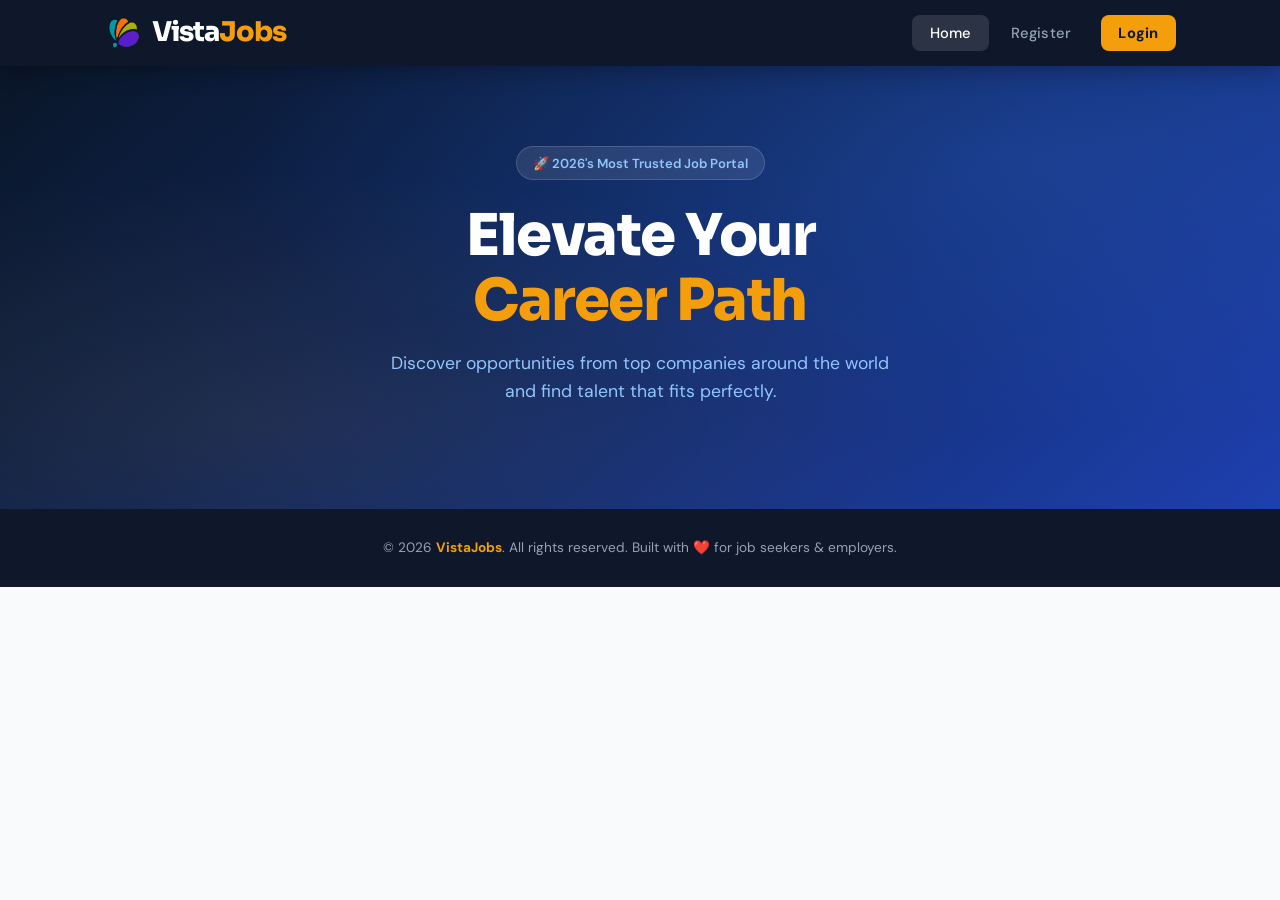
==== commit d27961bc: "logo update" ====
--- a/JBP/Frontend/index.html
+++ b/JBP/Frontend/index.html
@@ -15,7 +15,10 @@
     ════════════════════════════════════════ -->
     <nav class="navbar">
         <div class="container">
-            <div class="logo">Vista<span>Jobs</span></div>
+            <div class="logo">
+                <img src="assets/vistajobs-logo.png" alt="VistaJobs logo" class="brand-logo" />
+                <span class="brand-text">Vista<span>Jobs</span></span>
+            </div>
 
             <!-- Desktop nav -->
             <div class="nav-links">
@@ -209,7 +212,29 @@
                                 <option>2023</option>
                                 <option>2022</option>
                                 <option>2021</option>
-                                <option>2020 or earlier</option>
+                                <option>2020</option>
+                                <option>2019</option>
+                                <option>2018</option>
+                                <option>2017</option>
+                                <option>2016</option>
+                                <option>2015</option>
+                                <option>2014</option>
+                                <option>2013</option>
+                                <option>2012</option>
+                                <option>2011</option>
+                                <option>2010</option>
+                                <option>2009</option>
+                                <option>2008</option>
+                                <option>2009</option>
+                                <option>2008</option>
+                                <option>2007</option>
+                                <option>2006</option>
+                                <option>2005</option>
+                                <option>2004</option>
+                                <option>2003</option>
+                                <option>2002</option>
+                                <option>2001</option>
+                                <option>2000</option>
                             </select>
                         </div>
                     </div>
@@ -392,7 +417,7 @@
                         </button>
 
                         <div id="resume-status"></div>
-                    </div>-->
+                    </div>
                 </div><!-- /experienced -->
 
                 <button class="btn-submit" onclick="submitJobseeker()">
@@ -633,7 +658,10 @@
     <div id="page-register" class="page">
         <div class="login-page">
             <div class="login-card">
-                <div class="login-logo">Vista<span>Jobs</span></div>
+                <div class="login-logo">
+                    <img src="assets/vistajobs-logo.png" alt="VistaJobs logo" class="brand-logo" />
+                    <span class="brand-text">Vista<span>Jobs</span></span>
+                </div>
                 <h1>Create An Account</h1>
                 <div class="form-group">
                     <label for="register-name">Full Name <span class="req">*</span></label>
@@ -676,7 +704,10 @@
     <div id="page-login" class="page">
         <div class="login-page">
             <div class="login-card">
-                <div class="login-logo">Vista<span>Jobs</span></div>
+                <div class="login-logo">
+                    <img src="assets/vistajobs-logo.png" alt="VistaJobs logo" class="brand-logo" />
+                    <span class="brand-text">Vista<span>Jobs</span></span>
+                </div>
                 <h2>Welcome Back 👋</h2>
                 <p class="sub">Sign in to access your dashboard</p>
 
--- a/JBP/Frontend/css/style.css
+++ b/JBP/Frontend/css/style.css
@@ -101,6 +101,9 @@
   margin:0 auto;
 }
 .logo {
+  align-items: center;
+  display: inline-flex;
+  gap: .65rem;
   font-family: 'Sora', sans-serif;
   font-size: 1.7rem;
   font-weight: 800;
@@ -108,7 +111,12 @@
   letter-spacing: -1px;
   user-select: none;
 }
-.logo span { color: var(--gold); }
+.brand-logo {
+  flex: 0 0 auto;
+  height: 38px;
+  width: 38px;
+}
+.brand-text span { color: var(--gold); }
 
 .nav-links {
   display: flex;
@@ -669,11 +677,54 @@
 .profile-card {
     width: 500px;
     max-width: 90%;
+    max-height: min(86vh, 760px);
     background: white;
     border-radius: 16px;
     padding: 25px;
     box-shadow: 0 10px 30px rgba(0,0,0,0.2);
     animation: popup 0.3s ease;
+    display: flex;
+    flex-direction: column;
+    overflow: hidden;
+}
+
+#verificationContent {
+    flex: 1;
+    min-height: 0;
+    overflow-y: auto;
+    padding-right: 8px;
+}
+
+#verificationModal .profile-header,
+#verificationModal .back-btn {
+    flex-shrink: 0;
+}
+
+#verificationContent::-webkit-scrollbar {
+    width: 8px;
+}
+
+#verificationContent::-webkit-scrollbar-thumb {
+    background: #cbd5e1;
+    border-radius: 999px;
+}
+
+.employment-toggle-btn {
+    background: #0f766e;
+    border: none;
+    border-radius: 8px;
+    color: white;
+    cursor: pointer;
+    font-weight: 700;
+    padding: 10px 16px;
+}
+
+.employment-toggle-btn:hover {
+    background: #0d5f59;
+}
+
+.employment-history-panel {
+    margin-top: 12px;
 }
 
 @keyframes popup {
@@ -872,6 +923,63 @@
     cursor: not-allowed;
     opacity: 0.9;
 }
+
+.identity-verify-panel {
+    background: linear-gradient(135deg, #f8fafc 0%, #eef6ff 100%);
+    border: 1px solid #dbeafe;
+    border-radius: 8px;
+    margin: 18px 0;
+    padding: 16px;
+}
+
+.identity-action-row {
+    background: #ffffff;
+    border: 1px dashed #bfdbfe;
+    border-radius: 8px;
+    justify-content: space-between;
+    padding: 10px;
+}
+
+.digilocker-btn {
+    align-items: center;
+    background: #0f766e;
+    display: inline-flex;
+    gap: 10px;
+    min-height: 42px;
+}
+
+.digilocker-btn:hover {
+    background: #0d5f59;
+}
+
+.verify-pulse {
+    background: #ffffff;
+    border-radius: 50%;
+    box-shadow: 0 0 0 0 rgba(255, 255, 255, 0.75);
+    display: inline-block;
+    height: 9px;
+    width: 9px;
+    animation: verifyPulse 1.6s infinite;
+}
+
+.digilocker-btn:disabled .verify-pulse {
+    animation: none;
+    box-shadow: none;
+}
+
+@keyframes verifyPulse {
+    0% {
+        box-shadow: 0 0 0 0 rgba(255, 255, 255, 0.75);
+    }
+
+    70% {
+        box-shadow: 0 0 0 9px rgba(255, 255, 255, 0);
+    }
+
+    100% {
+        box-shadow: 0 0 0 0 rgba(255, 255, 255, 0);
+    }
+}
 .verification-cards {
     display: flex;
     flex-wrap: wrap;
--- a/JBP/Frontend/css/forms.css
+++ b/JBP/Frontend/css/forms.css
@@ -16,6 +16,196 @@
   color:var(--navy); margin-bottom:.4rem;
 }
 .form-header p { color:var(--gray-500); font-size:.97rem; }
+
+.profile-choice {
+  display: grid;
+  grid-template-columns: repeat(2, minmax(0, 1fr));
+  gap: 1.25rem;
+  margin: 0 auto 2.25rem;
+  max-width: 760px;
+}
+
+.profile-choice-card {
+  background: var(--white);
+  border: 1px solid var(--gray-200);
+  border-radius: 8px;
+  box-shadow: 0 8px 24px rgba(15, 23, 42, .08);
+  color: var(--navy);
+  cursor: pointer;
+  display: flex;
+  flex-direction: column;
+  min-height: 220px;
+  padding: 1.4rem;
+  text-align: left;
+  transition: transform .2s ease, box-shadow .2s ease, border-color .2s ease;
+}
+
+.profile-choice-card:hover {
+  border-color: var(--sky);
+  box-shadow: 0 14px 34px rgba(37, 99, 235, .16);
+  transform: translateY(-3px);
+}
+
+.choice-icon {
+  align-items: center;
+  background: var(--gray-100);
+  border-radius: 8px;
+  display: inline-flex;
+  font-size: 1.6rem;
+  height: 52px;
+  justify-content: center;
+  margin-bottom: 1rem;
+  width: 52px;
+}
+
+.choice-title {
+  font-family: 'Sora', sans-serif;
+  font-size: 1.25rem;
+  font-weight: 800;
+  margin-bottom: .55rem;
+}
+
+.choice-copy {
+  color: var(--gray-500);
+  flex: 1;
+  font-size: .95rem;
+  line-height: 1.55;
+}
+
+.choice-action {
+  color: var(--sky);
+  font-weight: 700;
+  margin-top: 1.1rem;
+}
+
+/* Submitted profile summary shown after a jobseeker has already saved details. */
+.submitted-profile {
+  background: var(--white);
+  border: 1px solid var(--gray-200);
+  border-radius: 8px;
+  box-shadow: 0 12px 32px rgba(15, 23, 42, .1);
+  margin: 0 auto 2.25rem;
+  max-width: 820px;
+  overflow: hidden;
+}
+
+.submitted-profile-header {
+  align-items: flex-start;
+  background: linear-gradient(135deg, #eef6ff 0%, #f8fafc 100%);
+  border-bottom: 1px solid var(--gray-200);
+  display: flex;
+  gap: 1rem;
+  justify-content: space-between;
+  padding: 1.5rem;
+}
+
+.submitted-profile-header h3 {
+  color: var(--navy);
+  font-family: 'Sora', sans-serif;
+  font-size: 1.35rem;
+  font-weight: 800;
+  margin: 0 0 .35rem;
+}
+
+.submitted-profile-header p {
+  color: var(--gray-500);
+  margin: 0;
+}
+
+.submitted-profile-type {
+  background: var(--sky);
+  border-radius: 999px;
+  color: var(--white);
+  font-size: .78rem;
+  font-weight: 800;
+  padding: .45rem .8rem;
+  text-transform: uppercase;
+  white-space: nowrap;
+}
+
+.submitted-profile-body {
+  display: grid;
+  gap: 1rem;
+  grid-template-columns: repeat(2, minmax(0, 1fr));
+  padding: 1.5rem;
+}
+
+.submitted-profile-item {
+  background: var(--gray-50);
+  border: 1px solid var(--gray-200);
+  border-radius: 8px;
+  padding: .95rem 1rem;
+}
+
+.submitted-profile-item.full {
+  grid-column: 1 / -1;
+}
+
+.submitted-profile-label {
+  color: var(--gray-500);
+  display: block;
+  font-size: .78rem;
+  font-weight: 700;
+  margin-bottom: .3rem;
+  text-transform: uppercase;
+}
+
+.submitted-profile-value {
+  color: var(--gray-800);
+  font-size: .98rem;
+  font-weight: 700;
+  overflow-wrap: anywhere;
+}
+
+.submitted-profile-skills,
+.submitted-profile-badges {
+  display: flex;
+  flex-wrap: wrap;
+  gap: .55rem;
+}
+
+.submitted-skill,
+.submitted-badge {
+  align-items: center;
+  border-radius: 999px;
+  display: inline-flex;
+  font-weight: 800;
+  line-height: 1;
+  padding: .55rem .75rem;
+}
+
+.submitted-skill {
+  background: #dbeafe;
+  color: #1d4ed8;
+}
+
+.submitted-badge {
+  background: var(--gray-100);
+  border: 1px solid var(--gray-200);
+  color: var(--gray-700);
+}
+
+.submitted-badge.ok {
+  background: #dcfce7;
+  border-color: #bbf7d0;
+  color: #166534;
+}
+
+.submitted-profile-actions {
+  border-top: 1px solid var(--gray-200);
+  display: flex;
+  gap: .75rem;
+  padding: 0 1.5rem 1.5rem;
+}
+
+.submitted-profile-actions .btn-secondary {
+  background: var(--white);
+  border: 1px solid var(--gray-300);
+  border-radius: 8px;
+  color: var(--navy);
+  font-weight: 800;
+  padding: .8rem 1.1rem;
+}
 
 /* ── TAB SWITCH ── */
 .tab-switch {
@@ -366,16 +556,25 @@
         }
 
         .login-logo {
+            align-items: center;
+            display: inline-flex;
+            gap: .75rem;
             font-family: 'Sora',sans-serif;
             font-size: 2rem;
             font-weight: 800;
             color: var(--navy);
-            text-align: center;
+            justify-content: center;
             margin-bottom: 1.5rem;
             letter-spacing: -1px;
-        }
-
-            .login-logo span {
+            width: 100%;
+        }
+
+            .login-logo .brand-logo {
+                height: 48px;
+                width: 48px;
+            }
+
+            .login-logo .brand-text span {
                 color: var(--gold);
             }
 
@@ -480,6 +679,10 @@
             }
         /* ── RESPONSIVE ── */
         @media (max-width:768px) {
+            .profile-choice {
+                grid-template-columns: 1fr;
+            }
+
             .form-row {
                 grid-template-columns: 1fr;
             }
@@ -497,6 +700,20 @@
                 padding: 1.5rem 1.25rem;
             }
 
+            .submitted-profile-header,
+            .submitted-profile-actions {
+                flex-direction: column;
+            }
+
+            .submitted-profile-body {
+                grid-template-columns: 1fr;
+                padding: 1.1rem;
+            }
+
+            .submitted-profile-actions {
+                padding: 0 1.1rem 1.1rem;
+            }
+
             .login-card {
                 padding: 2rem 1.5rem;
             }
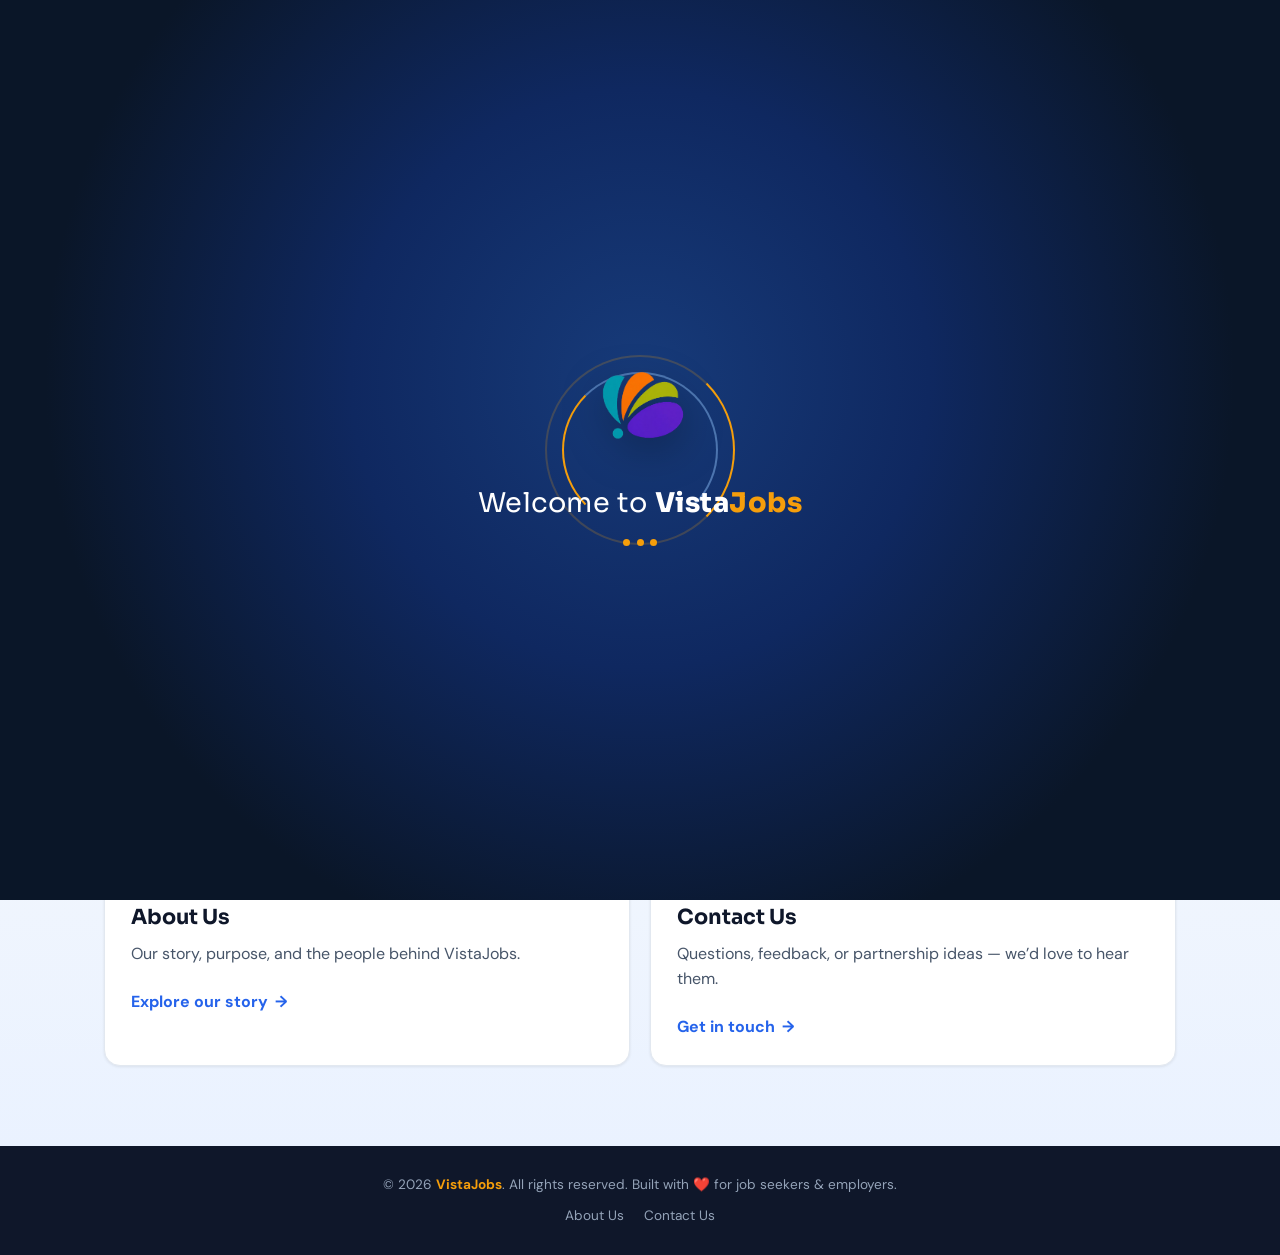
==== commit f7760fe4: "latest code" ====
--- a/JBP/Frontend/index.html
+++ b/JBP/Frontend/index.html
@@ -3,26 +3,33 @@
 <head>
   <meta charset="UTF-8" />
   <meta name="viewport" content="width=device-width, initial-scale=1.0"/>
+  <meta name="google-signin-client_id" content="280183771546-5q3kn4tsh1pt511ea9928pd01nq5ppgp.apps.googleusercontent.com"/>
   <meta name="description" content="VistaJobs– Elevate Your Career Path. Find jobs or hire talent."/>
   <title>VistaJobs – Elevate Your Career Path</title>
   <link rel="stylesheet" href="css/style.css"/>
   <link rel="stylesheet" href="css/forms.css"/>
 </head>
 <body>
+    <div class="site-intro" id="siteIntro" role="status" aria-label="Loading VistaJobs">
+        <div class="intro-orbit orbit-one"></div>
+        <div class="intro-orbit orbit-two"></div>
+        <img src="assets/vistajobs-logo.png" alt="" class="intro-logo" />
+        <p class="intro-welcome">Welcome to <strong>Vista<span>Jobs</span></strong></p>
+        <div class="intro-loader" aria-hidden="true"><i></i><i></i><i></i></div>
+    </div>
 
     <!-- ═══════════════════════════════════════
          NAVBAR
     ════════════════════════════════════════ -->
     <nav class="navbar">
         <div class="container">
-            <div class="logo">
+            <button class="logo" type="button" onclick="showPage('home')" aria-label="VistaJobs home">
                 <img src="assets/vistajobs-logo.png" alt="VistaJobs logo" class="brand-logo" />
                 <span class="brand-text">Vista<span>Jobs</span></span>
-            </div>
+            </button>
 
             <!-- Desktop nav -->
             <div class="nav-links">
-                <button class="nav-link active" data-page="home" onclick="showPage('home')">Home</button>
                 <!--<button class="nav-link" data-page="jobseeker" onclick="showPage('jobseeker')">Jobseeker</button>
                 <button class="nav-link" data-page="employer" onclick="showPage('employer')">Employer</button>-->
                 <button id="registerBtn" class="nav-link btn-Register" data-page="register" onclick="showPage('register')">Register</button>
@@ -96,6 +103,17 @@
             </div>
         </div>-->
 
+        <section class="home-links" aria-labelledby="home-links-title">
+            <div class="container">
+                <p class="section-eyebrow">Get to know VistaJobs</p>
+                <h2 id="home-links-title">Let’s build the next step of your career.</h2>
+                <p class="home-links-copy">Learn what we stand for or reach out to our team. These pages are ready for you to personalise with your own details.</p>
+                <div class="home-link-grid">
+                    <a class="home-link-card" href="about.html"><span class="home-link-icon">01</span><h3>About Us</h3><p>Our story, purpose, and the people behind VistaJobs.</p><span class="home-link-action">Explore our story <b>→</b></span></a>
+                    <a class="home-link-card" href="contact.html"><span class="home-link-icon">02</span><h3>Contact Us</h3><p>Questions, feedback, or partnership ideas — we’d love to hear them.</p><span class="home-link-action">Get in touch <b>→</b></span></a>
+                </div>
+            </div>
+        </section>
     </div><!-- /page-home -->
     <!-- ═══════════════════════════════════════
          PAGE: JOBSEEKER
@@ -685,8 +703,15 @@
                     <option value="employer">Employer</option>
                 </select>
                 <div style="margin-top:1.25rem;">
-                    <button class="btn-submit" onclick="handleRegister()">Create Account</button>
-                </div>
+                    <button id="register-submit-btn" class="btn-submit" onclick="handleRegister()">Send OTP</button>
+                </div>
+                <div id="register-otp-block" class="form-group otp-block" style="display:none;">
+                    <label for="register-otp">Email OTP <span class="req">*</span></label>
+                    <input type="text" id="register-otp" placeholder="Enter 6-digit OTP" inputmode="numeric" maxlength="6" value="" />
+                    <button class="link-action" type="button" onclick="requestRegisterOtp(true)">Resend OTP</button>
+                </div>
+                <div class="auth-divider"><span>or</span></div>
+                <div id="google-register-btn" class="google-auth-slot"></div>
                 <div class="login-footer" style="margin-top:2rem;">
                     Already have an account?
                     <a onclick="showPage('login')" style="font-weight:600;">Sign in</a>
@@ -728,11 +753,27 @@
                         <button class="toggle-pass" type="button" onclick="togglePassword('login-pass')" title="Toggle password">👁</button>
                     </div>
                 </div>
+                <div id="login-otp-block" class="form-group otp-block" style="display:none;">
+                    <label for="login-otp">Email OTP <span class="req">*</span></label>
+                    <input type="text" id="login-otp" placeholder="Enter 6-digit OTP" inputmode="numeric" maxlength="6" value="" />
+                    <button class="link-action" type="button" onclick="requestLoginOtp(true)">Resend OTP</button>
+                </div>
                 <span class="forgot-link">Forgot password?</span>
 
-                <button class="btn-submit" onclick="handleLogin()">
+                <button id="login-submit-btn" class="btn-submit" onclick="handleLogin()">
                     🔐 Login
                 </button>
+
+                <div class="auth-divider"><span>or</span></div>
+                <div class="form-group google-role-group">
+                    <label for="login-google-role">Role for new Google accounts</label>
+                    <select id="login-google-role" class="form-control">
+                        <option value="">Select Role</option>
+                        <option value="jobseeker">Job Seeker</option>
+                        <option value="employer">Employer</option>
+                    </select>
+                </div>
+                <div id="google-login-btn" class="google-auth-slot"></div>
 
                 <div class="login-footer">
                     Don't have an account?
@@ -757,6 +798,7 @@
     ════════════════════════════════════════ -->
     <footer class="footer">
         <p>© 2026 <span>VistaJobs</span>. All rights reserved. Built with ❤️ for job seekers & employers.</p>
+        <div class="footer-links"><a href="about.html">About Us</a><a href="contact.html">Contact Us</a></div>
     </footer>
 
     <!-- ═══════════════════════════════════════
@@ -776,6 +818,8 @@
         </div>
     </div>
 
+    <script src="https://accounts.google.com/gsi/client" async defer></script>
+    <script src="js/site-loader.js"></script>
     <script src="js/app.js"></script>
     <div id="modal" class="modern-modal">
 
--- a/JBP/Frontend/css/style.css
+++ b/JBP/Frontend/css/style.css
@@ -117,6 +117,14 @@
   width: 38px;
 }
 .brand-text span { color: var(--gold); }
+.logo {
+  background: transparent;
+  border: 0;
+  cursor: pointer;
+  padding: .2rem;
+  transition: transform .2s ease;
+}
+.logo:hover { transform: translateY(-1px); }
 
 .nav-links {
   display: flex;
@@ -415,6 +423,36 @@
   margin-top: auto;
 }
 .footer span { color:var(--gold); font-weight:700; }
+.footer-links { display:flex; justify-content:center; gap:1.25rem; margin-top:.55rem; }
+.footer-links a:hover { color:var(--white); }
+
+/* Welcome screen shown on every page load */
+.site-intro { position:fixed; inset:0; z-index:10000; display:flex; flex-direction:column; align-items:center; justify-content:center; overflow:hidden; background:radial-gradient(circle at 50% 42%, #173b7a 0%, #0f2860 35%, #0a1628 72%); color:var(--white); transition:opacity .5s ease, visibility .5s ease; }
+.site-intro.is-leaving { opacity:0; visibility:hidden; pointer-events:none; }
+.intro-logo { position:relative; z-index:1; width:104px; height:104px; object-fit:contain; animation:introLogo 1.35s cubic-bezier(.16,1,.3,1) both; filter:drop-shadow(0 12px 20px rgba(0,0,0,.3)); }
+.intro-orbit { position:absolute; width:156px; height:156px; border:2px solid rgba(147,197,253,.45); border-radius:50%; animation:introSpin 2s linear infinite; }
+.orbit-one { border-left-color:var(--gold); border-bottom-color:transparent; }
+.orbit-two { width:190px; height:190px; border-color:rgba(245,158,11,.2); border-right-color:var(--gold); animation-direction:reverse; animation-duration:2.8s; }
+.intro-welcome { position:relative; z-index:1; margin-top:1.5rem; font-family:'Sora',sans-serif; font-size:clamp(1.2rem,3vw,1.7rem); font-weight:400; letter-spacing:.02em; animation:introText .6s .65s both; }
+.intro-welcome strong { font-weight:800; }.intro-welcome span { color:var(--gold); }
+.intro-loader { display:flex; gap:.38rem; margin-top:.9rem; }.intro-loader i { width:7px; height:7px; border-radius:50%; background:var(--gold); animation:introDot .75s ease-in-out infinite alternate; }.intro-loader i:nth-child(2){animation-delay:.18s}.intro-loader i:nth-child(3){animation-delay:.36s}
+@keyframes introLogo { from { opacity:0; transform:scale(.35) rotate(-20deg); } to { opacity:1; transform:scale(1) rotate(0); } }
+@keyframes introSpin { to { transform:rotate(360deg); } }
+@keyframes introText { from { opacity:0; transform:translateY(10px); } to { opacity:1; transform:translateY(0); } }
+@keyframes introDot { to { transform:translateY(-7px); opacity:.45; } }
+
+/* Home-page About and Contact links */
+.home-links { padding:5rem 0; background:linear-gradient(180deg, var(--gray-50), #eaf2ff); }
+.section-eyebrow { color:var(--blue-mid); font-size:.78rem; font-weight:800; letter-spacing:.12em; text-transform:uppercase; }
+.home-links h2 { max-width:650px; margin-top:.5rem; color:var(--navy); font-family:'Sora',sans-serif; font-size:clamp(1.8rem,4vw,2.6rem); line-height:1.2; }
+.home-links-copy { max-width:600px; margin-top:1rem; color:var(--gray-600); }
+.home-link-grid { display:grid; grid-template-columns:repeat(2,minmax(0,1fr)); gap:1.25rem; margin-top:2rem; }
+.home-link-card { display:block; min-height:230px; padding:1.6rem; border:1px solid var(--gray-200); border-radius:var(--radius-lg); background:var(--white); box-shadow:var(--shadow-sm); transition:transform .22s ease, box-shadow .22s ease, border-color .22s ease; }
+.home-link-card:hover { transform:translateY(-5px); border-color:var(--sky); box-shadow:var(--shadow-lg); }
+.home-link-icon { display:grid; place-items:center; width:38px; height:38px; border-radius:50%; background:#dbeafe; color:var(--blue); font-size:.76rem; font-weight:800; }.home-link-card h3 { margin-top:1.25rem; color:var(--navy); font-family:'Sora',sans-serif; font-size:1.3rem; }.home-link-card p { margin-top:.4rem; color:var(--gray-600); }.home-link-action { display:block; margin-top:1.4rem; color:var(--blue-mid); font-weight:700; }.home-link-action b { margin-left:.2rem; transition:margin .2s ease; }.home-link-card:hover .home-link-action b { margin-left:.55rem; }
+
+/* Simple editable content pages */
+.info-page { min-height:calc(100vh - 66px); }.info-hero { padding:5.5rem 1.5rem 4rem; background:linear-gradient(140deg, #0a1628, #1e40af); color:var(--white); text-align:center; }.info-hero p { color:var(--sky-light); }.info-hero h1 { margin-top:.5rem; font-family:'Sora',sans-serif; font-size:clamp(2.2rem,5vw,3.8rem); line-height:1.1; }.info-content { max-width:850px; margin:0 auto; padding:4rem 1.5rem 5rem; }.info-card { padding:2rem; border:1px solid var(--gray-200); border-radius:var(--radius-lg); background:var(--white); box-shadow:var(--shadow-sm); }.info-card + .info-card { margin-top:1.25rem; }.info-card h2 { color:var(--navy); font-family:'Sora',sans-serif; }.info-card p { margin-top:.6rem; color:var(--gray-600); }.placeholder-note { margin-top:1.2rem; padding:.85rem 1rem; border-left:4px solid var(--gold); background:#fffbeb; color:#78350f; border-radius:0 var(--radius-sm) var(--radius-sm) 0; font-size:.9rem; }.contact-list { display:grid; gap:.7rem; margin-top:1rem; }.contact-list a { color:var(--blue-mid); font-weight:700; }
 
 /* ── TOAST ── */
 .toast {
@@ -473,7 +511,11 @@
   .search-box input, .btn-search { width:100%; }
   .stats-inner { gap:1.5rem; }
   .stat-num   { font-size:1.6rem; }
-}
+  .nav-mobile .nav-link:first-child { display:none; }
+  .home-link-grid { grid-template-columns:1fr; }
+  .info-hero { padding:4.5rem 1.5rem 3.5rem; }
+}
+@media (prefers-reduced-motion:reduce) { .site-intro *, .home-link-card, .logo { animation:none !important; transition:none !important; } }
 .user-area {
     display: none;
     align-items: center;
--- a/JBP/Frontend/css/forms.css
+++ b/JBP/Frontend/css/forms.css
@@ -653,6 +653,55 @@
                     text-decoration: underline;
                 }
         /* ── PASSWORD TOGGLE ── */
+        .otp-block {
+            margin-top: 1rem;
+        }
+
+        .link-action {
+            background: none;
+            border: 0;
+            color: var(--blue-mid);
+            cursor: pointer;
+            display: inline-flex;
+            font-size: .84rem;
+            font-weight: 700;
+            margin-top: .55rem;
+            padding: 0;
+        }
+
+            .link-action:hover {
+                text-decoration: underline;
+            }
+
+        .auth-divider {
+            align-items: center;
+            color: var(--gray-400);
+            display: flex;
+            font-size: .78rem;
+            font-weight: 700;
+            gap: .75rem;
+            margin: 1.25rem 0;
+            text-transform: uppercase;
+        }
+
+            .auth-divider::before,
+            .auth-divider::after {
+                background: var(--gray-200);
+                content: "";
+                flex: 1;
+                height: 1px;
+            }
+
+        .google-auth-slot {
+            display: flex;
+            justify-content: center;
+            min-height: 44px;
+        }
+
+        .google-role-group {
+            margin-bottom: 1rem;
+        }
+
         .input-group {
             position: relative;
         }
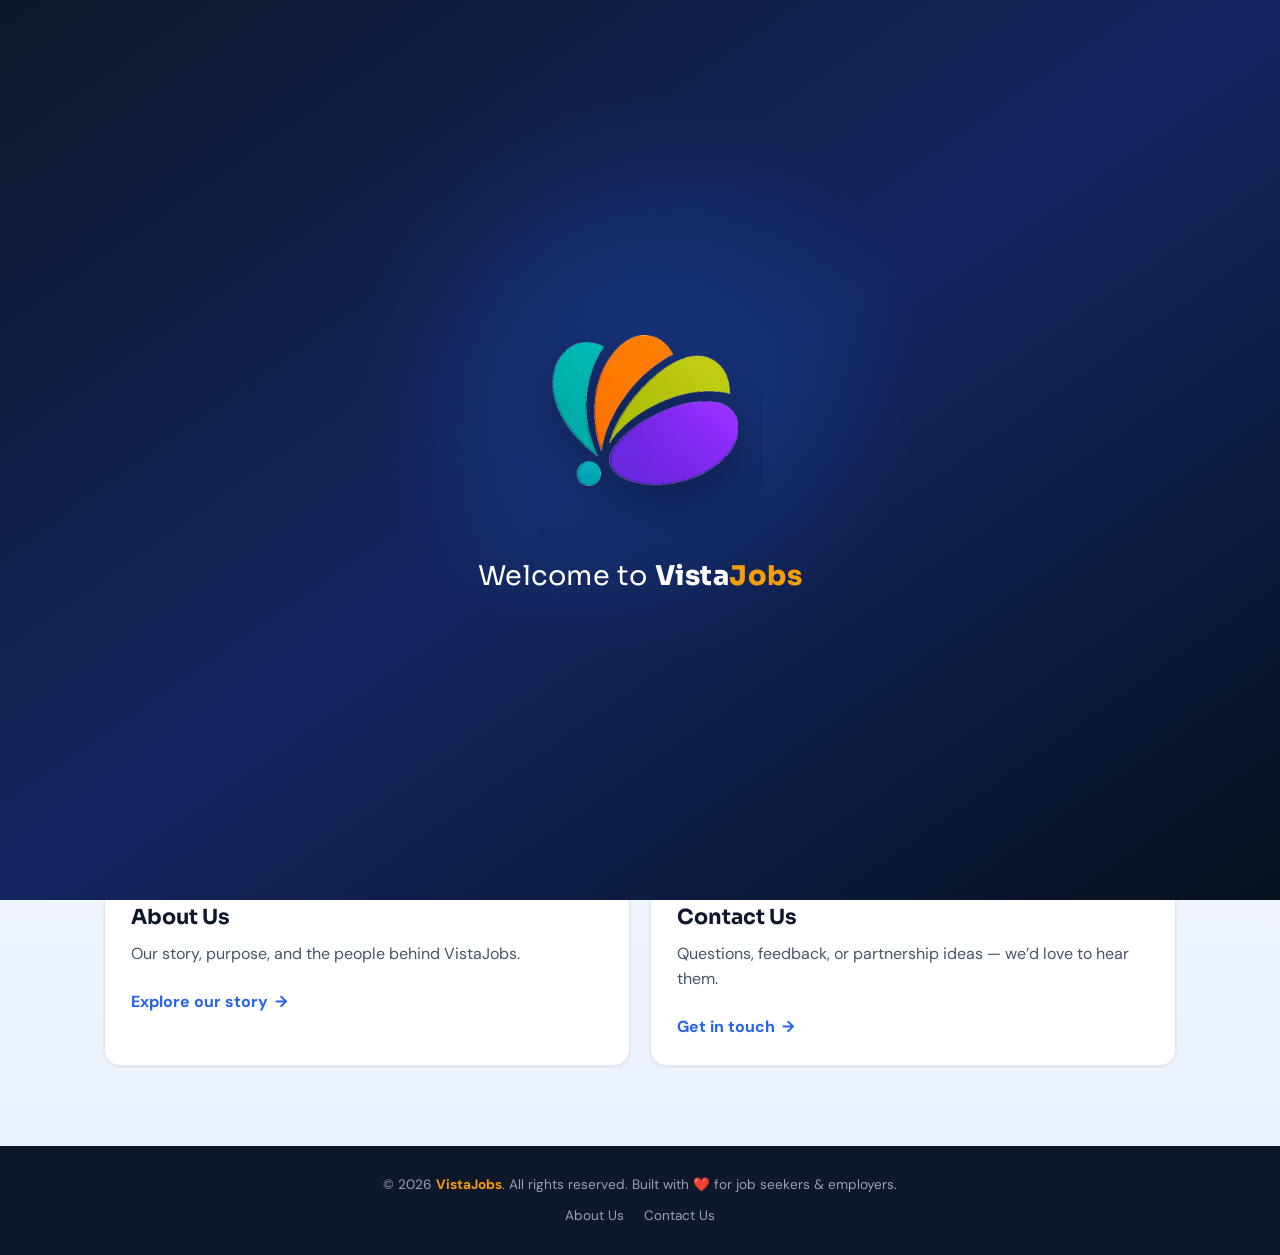
==== commit 472b2821: "eployer modification , logo modification" ====
--- a/JBP/Frontend/index.html
+++ b/JBP/Frontend/index.html
@@ -11,11 +11,8 @@
 </head>
 <body>
     <div class="site-intro" id="siteIntro" role="status" aria-label="Loading VistaJobs">
-        <div class="intro-orbit orbit-one"></div>
-        <div class="intro-orbit orbit-two"></div>
-        <img src="assets/vistajobs-logo.png" alt="" class="intro-logo" />
+        <img src="assets/logo-loader.gif?v=2" alt="" class="intro-gif" />
         <p class="intro-welcome">Welcome to <strong>Vista<span>Jobs</span></strong></p>
-        <div class="intro-loader" aria-hidden="true"><i></i><i></i><i></i></div>
     </div>
 
     <!-- ═══════════════════════════════════════
@@ -494,16 +491,12 @@
     <div id="page-employer" class="page">
         <div class="employer-layout">
 
-            <!-- Left: Post Requirements -->
+            <!-- Left: Matching Requirements -->
             <div class="employer-post-card">
-                <h2>📋  Job Requirements</h2>
-
-                <div class="form-group">
-                    <label for="emp-company">Company Name <span class="req">*</span></label>
-                    <input type="text" id="emp-company" placeholder="e.g. TechCorp Solutions" />
-                </div>
-                <div class="form-group">
-                    <label for="emp-jobtitle">Job Title <span class="req">*</span></label>
+                <h2>📋  Matching Requirements</h2>
+
+                <div class="form-group">
+                    <label for="emp-jobtitle">Job Role <span class="req">*</span></label>
                     <input type="text" id="emp-jobtitle" placeholder="e.g. React Developer, Data Analyst" />
                 </div>
                 <div class="form-group">
@@ -534,26 +527,10 @@
                         </select>
                     </div>
                     <div class="form-group">
-                        <label for="emp-location">Job Location</label>
-                        <input type="text" id="emp-location" placeholder="enter the job location, Remote" />
-                    </div>
-                </div>
-                <div class="form-group">
-                    <label for="emp-salary">Salary Offered</label>
-                    <select id="emp-salary">
-                        <option value="">Select range</option>
-                        <option>Below ₹25,000 / month</option>
-                        <option>₹25,000 – ₹50,000 / month</option>
-                        <option>₹50,000 – ₹1,00,000 / month</option>
-                        <option>₹1,00,000 – ₹2,00,000 / month</option>
-                        <option>Above ₹2,00,000 / month</option>
-                    </select>
-                </div>
-                <div class="form-group">
-                    <label for="emp-desc">Job Description</label>
-                    <textarea id="emp-desc" placeholder="Describe the role, responsibilities, required qualifications, and any perks…" rows="4"></textarea>
-                </div>
-
+                        <label for="emp-location">Preferred Location</label>
+                        <input type="text" id="emp-location" placeholder="e.g. Hyderabad, Remote" />
+                    </div>
+                </div>
                 <button class="btn-submit" onclick="findCandidates()">
                     🔍 Find Matching Candidates
                 </button>
@@ -680,6 +657,10 @@
                     <img src="assets/vistajobs-logo.png" alt="VistaJobs logo" class="brand-logo" />
                     <span class="brand-text">Vista<span>Jobs</span></span>
                 </div>
+                <div class="auth-top-link">
+                    <span>Hiring?</span>
+                    <a onclick="showPage('employer-register')">Register as employer</a>
+                </div>
                 <h1>Create An Account</h1>
                 <div class="form-group">
                     <label for="register-name">Full Name <span class="req">*</span></label>
@@ -696,12 +677,6 @@
                         <button class="toggle-pass" type="button" onclick="togglePassword('register-pass')" title="Toggle password">👁</button>
                     </div>
                 </div>
-                <label for="register-role">Role</label>
-                <select id="register-role" class="form-control">
-                    <option value="">Select Role</option>
-                    <option value="jobseeker">Job Seeker</option>
-                    <option value="employer">Employer</option>
-                </select>
                 <div style="margin-top:1.25rem;">
                     <button id="register-submit-btn" class="btn-submit" onclick="handleRegister()">Send OTP</button>
                 </div>
@@ -720,6 +695,52 @@
                 <!--<div class="form-page">
 
                 </div>-->
+            </div>
+        </div>
+    </div>
+    <div id="page-employer-register" class="page">
+        <div class="login-page">
+            <div class="login-card employer-register-card">
+                <div class="login-logo">
+                    <img src="assets/vistajobs-logo.png" alt="VistaJobs logo" class="brand-logo" />
+                    <span class="brand-text">Vista<span>Jobs</span></span>
+                </div>
+                <h1>Employer Registration</h1>
+                <div class="form-group">
+                    <label for="employer-company-name">Company Name <span class="req">*</span></label>
+                    <input type="text" id="employer-company-name" placeholder="e.g. TechCorp Solutions" autocomplete="organization" value="" />
+                </div>
+                <div class="form-group">
+                    <label for="employer-official-email">Official Email <span class="req">*</span></label>
+                    <input type="email" id="employer-official-email" placeholder="hr@company.com" autocomplete="email" value="" />
+                    <small class="field-warning hidden" id="employer-email-warning">Personal email domains are not allowed for employer registration.</small>
+                </div>
+                <div class="form-group">
+                    <label for="employer-register-pass">Password <span class="req">*</span></label>
+                    <div class="input-group">
+                        <input type="password" id="employer-register-pass" placeholder="Enter password" autocomplete="new-password" value="" />
+                        <button class="toggle-pass" type="button" onclick="togglePassword('employer-register-pass')" title="Toggle password">ðŸ‘</button>
+                    </div>
+                </div>
+                <div class="form-group">
+                    <label for="employer-gst-number">GST Number <span class="req">*</span></label>
+                    <input type="text" id="employer-gst-number" placeholder="15-character GST number" maxlength="15" value="" />
+                </div>
+                <div class="form-group">
+                    <label for="employer-cin-number">CIN Number <span class="req">*</span></label>
+                    <input type="text" id="employer-cin-number" placeholder="21-character CIN number" maxlength="21" value="" />
+                </div>
+                <div class="form-group">
+                    <label for="employer-website">Website <span class="req">*</span></label>
+                    <input type="url" id="employer-website" placeholder="https://company.com" autocomplete="url" value="" />
+                </div>
+                <div style="margin-top:1.25rem;">
+                    <button id="employer-register-submit-btn" class="btn-submit" onclick="requestEmployerRegisterOtp()">Send OTP</button>
+                </div>
+                <div class="login-footer" style="margin-top:2rem;">
+                    Already verified?
+                    <a onclick="showPage('login')" style="font-weight:600;">Sign in</a>
+                </div>
             </div>
         </div>
     </div>
@@ -770,7 +791,6 @@
                     <select id="login-google-role" class="form-control">
                         <option value="">Select Role</option>
                         <option value="jobseeker">Job Seeker</option>
-                        <option value="employer">Employer</option>
                     </select>
                 </div>
                 <div id="google-login-btn" class="google-auth-slot"></div>
@@ -907,5 +927,35 @@
         </div>
 
     </div>
+    <div id="employerOtpModal"
+         class="profile-modal"
+         style="display:none;">
+
+        <div class="profile-card otp-dialog-card">
+
+            <div class="profile-header">
+
+                <div class="profile-title">
+                    Verify Official Email
+                </div>
+
+                <button class="close-btn"
+                        onclick="closeEmployerOtpModal()">
+                    X
+                </button>
+
+            </div>
+
+            <div class="form-group">
+                <label for="employer-register-otp">Email OTP <span class="req">*</span></label>
+                <input type="text" id="employer-register-otp" placeholder="Enter 6-digit OTP" inputmode="numeric" maxlength="6" value="" />
+                <button class="link-action" type="button" onclick="requestEmployerRegisterOtp(true)">Resend OTP</button>
+            </div>
+
+            <button id="employer-verify-btn" class="btn-submit" onclick="handleEmployerRegister()">Verify OTP & Create Account</button>
+
+        </div>
+
+    </div>
 </body>
 </html>
--- a/JBP/Frontend/css/style.css
+++ b/JBP/Frontend/css/style.css
@@ -427,19 +427,44 @@
 .footer-links a:hover { color:var(--white); }
 
 /* Welcome screen shown on every page load */
-.site-intro { position:fixed; inset:0; z-index:10000; display:flex; flex-direction:column; align-items:center; justify-content:center; overflow:hidden; background:radial-gradient(circle at 50% 42%, #173b7a 0%, #0f2860 35%, #0a1628 72%); color:var(--white); transition:opacity .5s ease, visibility .5s ease; }
+.site-intro {
+  position:fixed;
+  inset:0;
+  z-index:10000;
+  display:flex;
+  flex-direction:column;
+  align-items:center;
+  justify-content:center;
+  overflow:hidden;
+  background:
+    radial-gradient(circle at 50% 42%, rgba(37,99,235,.28) 0%, transparent 34%),
+    linear-gradient(145deg, #0f172a 0%, #13265f 50%, #07111f 100%);
+  color:var(--white);
+  transition:opacity .5s ease, visibility .5s ease;
+}
 .site-intro.is-leaving { opacity:0; visibility:hidden; pointer-events:none; }
-.intro-logo { position:relative; z-index:1; width:104px; height:104px; object-fit:contain; animation:introLogo 1.35s cubic-bezier(.16,1,.3,1) both; filter:drop-shadow(0 12px 20px rgba(0,0,0,.3)); }
-.intro-orbit { position:absolute; width:156px; height:156px; border:2px solid rgba(147,197,253,.45); border-radius:50%; animation:introSpin 2s linear infinite; }
-.orbit-one { border-left-color:var(--gold); border-bottom-color:transparent; }
-.orbit-two { width:190px; height:190px; border-color:rgba(245,158,11,.2); border-right-color:var(--gold); animation-direction:reverse; animation-duration:2.8s; }
-.intro-welcome { position:relative; z-index:1; margin-top:1.5rem; font-family:'Sora',sans-serif; font-size:clamp(1.2rem,3vw,1.7rem); font-weight:400; letter-spacing:.02em; animation:introText .6s .65s both; }
-.intro-welcome strong { font-weight:800; }.intro-welcome span { color:var(--gold); }
-.intro-loader { display:flex; gap:.38rem; margin-top:.9rem; }.intro-loader i { width:7px; height:7px; border-radius:50%; background:var(--gold); animation:introDot .75s ease-in-out infinite alternate; }.intro-loader i:nth-child(2){animation-delay:.18s}.intro-loader i:nth-child(3){animation-delay:.36s}
-@keyframes introLogo { from { opacity:0; transform:scale(.35) rotate(-20deg); } to { opacity:1; transform:scale(1) rotate(0); } }
-@keyframes introSpin { to { transform:rotate(360deg); } }
+.intro-gif {
+  position:relative;
+  z-index:1;
+  width:min(230px, 48vw);
+  height:auto;
+  object-fit:contain;
+  filter:drop-shadow(0 18px 26px rgba(0,0,0,.35));
+}
+.intro-welcome {
+  position:relative;
+  z-index:1;
+  margin-top:1.45rem;
+  font-family:'Sora',sans-serif;
+  font-size:clamp(1.2rem,3vw,1.7rem);
+  font-weight:400;
+  letter-spacing:.02em;
+  animation:introText .6s 1.2s both;
+}
+.intro-welcome strong { color:var(--white); font-weight:800; }
+.intro-welcome span { color:var(--gold); }
+.site-intro.logo-only .intro-welcome { display:none; }
 @keyframes introText { from { opacity:0; transform:translateY(10px); } to { opacity:1; transform:translateY(0); } }
-@keyframes introDot { to { transform:translateY(-7px); opacity:.45; } }
 
 /* Home-page About and Contact links */
 .home-links { padding:5rem 0; background:linear-gradient(180deg, var(--gray-50), #eaf2ff); }
--- a/JBP/Frontend/css/forms.css
+++ b/JBP/Frontend/css/forms.css
@@ -652,6 +652,37 @@
                 .login-footer a:hover {
                     text-decoration: underline;
                 }
+
+        .auth-top-link {
+            display: flex;
+            justify-content: flex-end;
+            gap: .35rem;
+            font-size: .84rem;
+            margin-bottom: 1rem;
+            color: var(--gray-500);
+        }
+
+            .auth-top-link a {
+                color: var(--blue-mid);
+                cursor: pointer;
+                font-weight: 700;
+            }
+
+        .employer-register-card {
+            max-width: 520px;
+        }
+
+        .field-warning {
+            color: #b91c1c;
+            display: block;
+            font-size: .8rem;
+            font-weight: 700;
+            margin-top: .4rem;
+        }
+
+        .otp-dialog-card {
+            max-width: 420px;
+        }
         /* ── PASSWORD TOGGLE ── */
         .otp-block {
             margin-top: 1rem;
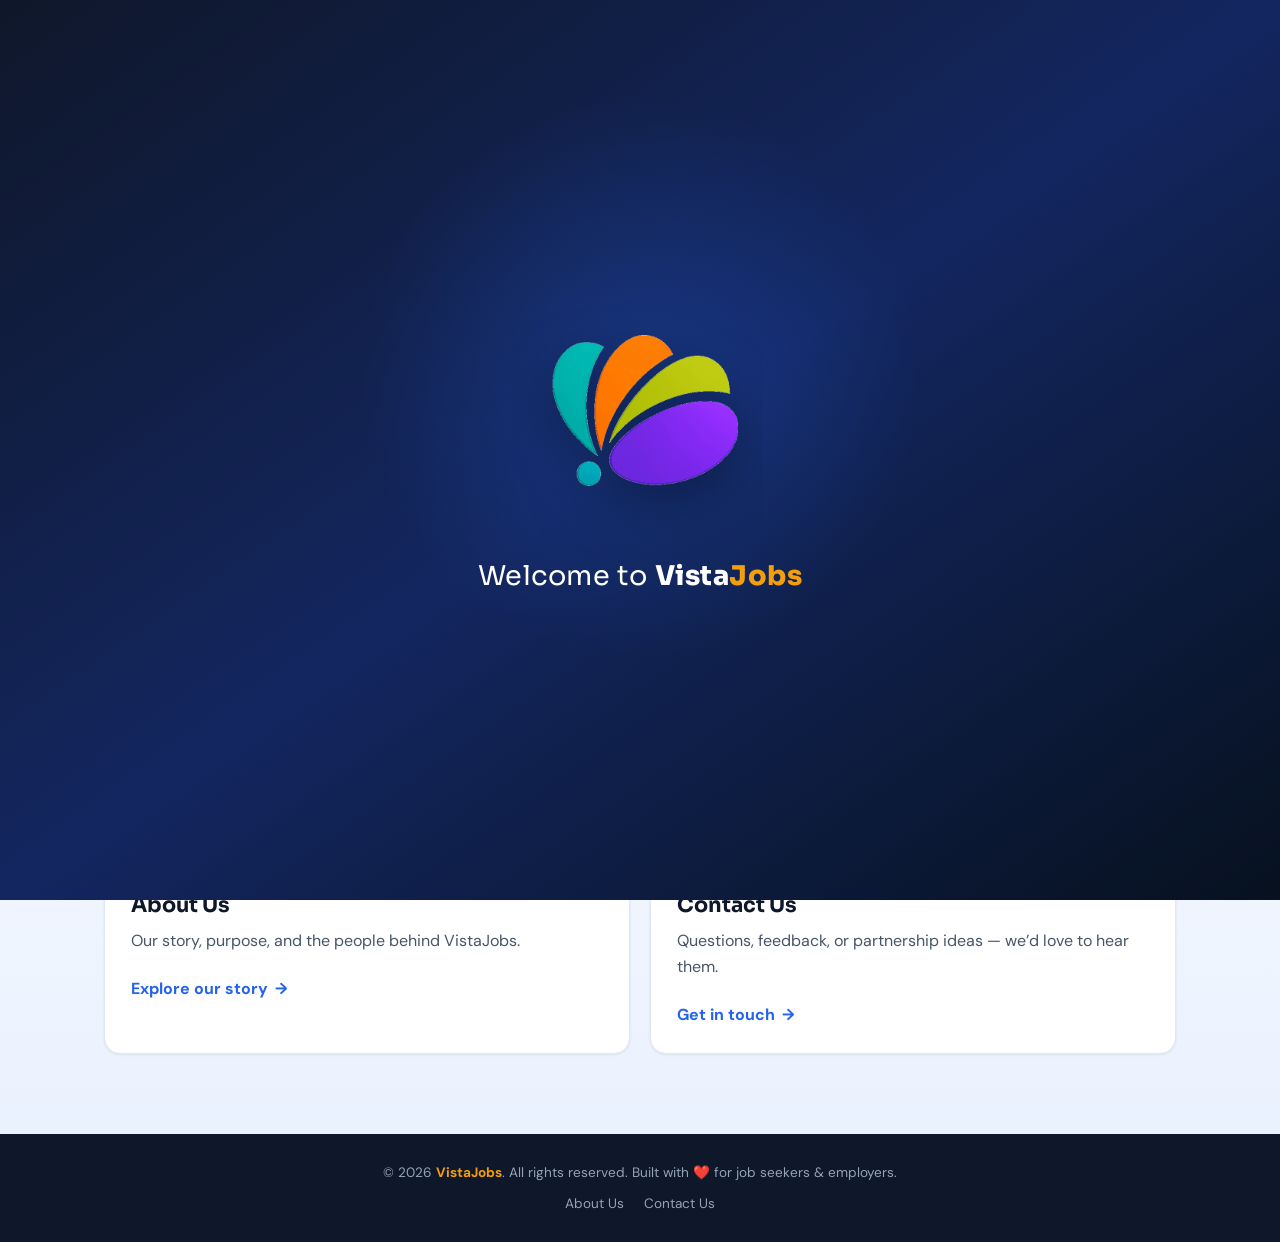
==== commit 2c30ecc0: "update project" ====
--- a/JBP/Frontend/index.html
+++ b/JBP/Frontend/index.html
@@ -106,8 +106,8 @@
                 <h2 id="home-links-title">Let’s build the next step of your career.</h2>
                 <p class="home-links-copy">Learn what we stand for or reach out to our team. These pages are ready for you to personalise with your own details.</p>
                 <div class="home-link-grid">
-                    <a class="home-link-card" href="about.html"><span class="home-link-icon">01</span><h3>About Us</h3><p>Our story, purpose, and the people behind VistaJobs.</p><span class="home-link-action">Explore our story <b>→</b></span></a>
-                    <a class="home-link-card" href="contact.html"><span class="home-link-icon">02</span><h3>Contact Us</h3><p>Questions, feedback, or partnership ideas — we’d love to hear them.</p><span class="home-link-action">Get in touch <b>→</b></span></a>
+                    <a class="home-link-card" href="about.html"><<h3>About Us</h3><p>Our story, purpose, and the people behind VistaJobs.</p><span class="home-link-action">Explore our story <b>→</b></span></a>
+                    <a class="home-link-card" href="contact.html">;<h3>Contact Us</h3><p>Questions, feedback, or partnership ideas — we’d love to hear them.</p><span class="home-link-action">Get in touch <b>→</b></span></a>
                 </div>
             </div>
         </section>
@@ -670,6 +670,7 @@
                     <label for="register-email">Email Address <span class="req">*</span></label>
                     <input type="email" id="register-email" placeholder="you@example.com" autocomplete="email" value="" />
                 </div>
+
                 <div class="form-group">
                     <label for="register-pass">Password <span class="req">*</span></label>
                     <div class="input-group">
@@ -677,6 +678,14 @@
                         <button class="toggle-pass" type="button" onclick="togglePassword('register-pass')" title="Toggle password">👁</button>
                     </div>
                 </div>
+                <!--<div class="form-group google-role-group">
+                    <label for="login-google-role">Role for new Google accounts</label>
+                    <select id="login-google-role" class="form-control">
+                        <option value="">Select Role</option>
+                        <option value="jobseeker">Job Seeker</option>
+                        <option value="Employer">Employer</option>
+                    </select>
+                </div>-->
                 <div style="margin-top:1.25rem;">
                     <button id="register-submit-btn" class="btn-submit" onclick="handleRegister()">Send OTP</button>
                 </div>
@@ -694,7 +703,7 @@
                 <!--after register it should automatically clear the form-->
                 <!--<div class="form-page">
 
-                </div>-->
+    </div>-->
             </div>
         </div>
     </div>
@@ -779,20 +788,20 @@
                     <input type="text" id="login-otp" placeholder="Enter 6-digit OTP" inputmode="numeric" maxlength="6" value="" />
                     <button class="link-action" type="button" onclick="requestLoginOtp(true)">Resend OTP</button>
                 </div>
-                <span class="forgot-link">Forgot password?</span>
+                <span class="forgot-link" onclick="openResetPasswordPage()">Forgot password?</span>
 
                 <button id="login-submit-btn" class="btn-submit" onclick="handleLogin()">
                     🔐 Login
                 </button>
 
                 <div class="auth-divider"><span>or</span></div>
-                <div class="form-group google-role-group">
+                <!--<div class="form-group google-role-group">
                     <label for="login-google-role">Role for new Google accounts</label>
                     <select id="login-google-role" class="form-control">
                         <option value="">Select Role</option>
                         <option value="jobseeker">Job Seeker</option>
                     </select>
-                </div>
+                </div>-->
                 <div id="google-login-btn" class="google-auth-slot"></div>
 
                 <div class="login-footer">
@@ -802,17 +811,70 @@
                     <a onclick="showPage('employer')">Register </a>-->
                 </div>
 
-                <!-- Demo hint -->
-                <div style="margin-top:1.5rem;padding:1rem;background:var(--gray-50);border-radius:10px;border:1px solid var(--gray-200);">
-                    <p style="font-size:.8rem;color:var(--gray-500);text-align:center;line-height:1.7;">
+            
+                <!--<div style="margin-top:1.5rem;padding:1rem;background:var(--gray-50);border-radius:10px;border:1px solid var(--gray-200);">
+                    <p style="font-size:.8rem;color:var(--gray-500);text-align:center;line-height:1.7;">-->
                         <!--<strong>Demo Credentials</strong><br />
                         Jobseeker: jobseeker@demo.com / demo123<br />
                         Employer: employer@demo.com / demo123-->
-                    </p>
-                </div>
+                    <!--</p>-->
+                <!--</div>-->
             </div>
         </div>
     </div><!-- /page-login -->
+    <div id="page-reset-password" class="page">
+        <div class="login-page">
+            <div class="login-card">
+                <div class="login-logo">
+                    <img src="assets/vistajobs-logo.png" alt="VistaJobs logo" class="brand-logo" />
+                    <span class="brand-text">Vista<span>Jobs</span></span>
+                </div>
+                <h2>Reset Password</h2>
+                <p class="sub">Verify your registered email to set a new password</p>
+
+                <div class="form-group">
+                    <label for="reset-email">Email Address <span class="req">*</span></label>
+                    <input type="email" id="reset-email" placeholder="you@example.com" autocomplete="email" value="" />
+                </div>
+
+                <button id="reset-send-otp-btn" class="btn-submit" onclick="sendResetOtp()">
+                    Send OTP
+                </button>
+
+                <div id="reset-otp-block" class="form-group otp-block" style="display:none;">
+                    <label for="reset-otp">Email OTP <span class="req">*</span></label>
+                    <input type="text" id="reset-otp" placeholder="Enter 6-digit OTP" inputmode="numeric" maxlength="6" value="" />
+                    <button class="link-action" type="button" onclick="sendResetOtp(true)">Resend OTP</button>
+                    <button id="reset-verify-otp-btn" class="btn-submit" type="button" onclick="verifyResetOtp()">Verify OTP</button>
+                </div>
+
+                <div id="reset-password-fields" style="display:none;">
+                    <div class="form-group">
+                        <label for="reset-new-pass">New Password <span class="req">*</span></label>
+                        <div class="input-group">
+                            <input type="password" id="reset-new-pass" placeholder="Enter new password" autocomplete="new-password" value="" />
+                            <button class="toggle-pass" type="button" onclick="togglePassword('reset-new-pass')" title="Toggle password">ðŸ‘</button>
+                        </div>
+                    </div>
+                    <div class="form-group">
+                        <label for="reset-confirm-pass">Confirm Password <span class="req">*</span></label>
+                        <div class="input-group">
+                            <input type="password" id="reset-confirm-pass" placeholder="Confirm new password" autocomplete="new-password" value="" />
+                            <button class="toggle-pass" type="button" onclick="togglePassword('reset-confirm-pass')" title="Toggle password">ðŸ‘</button>
+                        </div>
+                    </div>
+                    <button id="reset-change-pass-btn" class="btn-submit" type="button" onclick="changeResetPassword()">
+                        Change Password
+                    </button>
+                </div>
+
+                <div class="login-footer">
+                    Remember your password?
+                    <a onclick="showPage('login')">Sign in</a>
+                </div>
+            </div>
+        </div>
+    </div><!-- /page-reset-password -->
     <!-- ═══════════════════════════════════════
          FOOTER
     ════════════════════════════════════════ -->
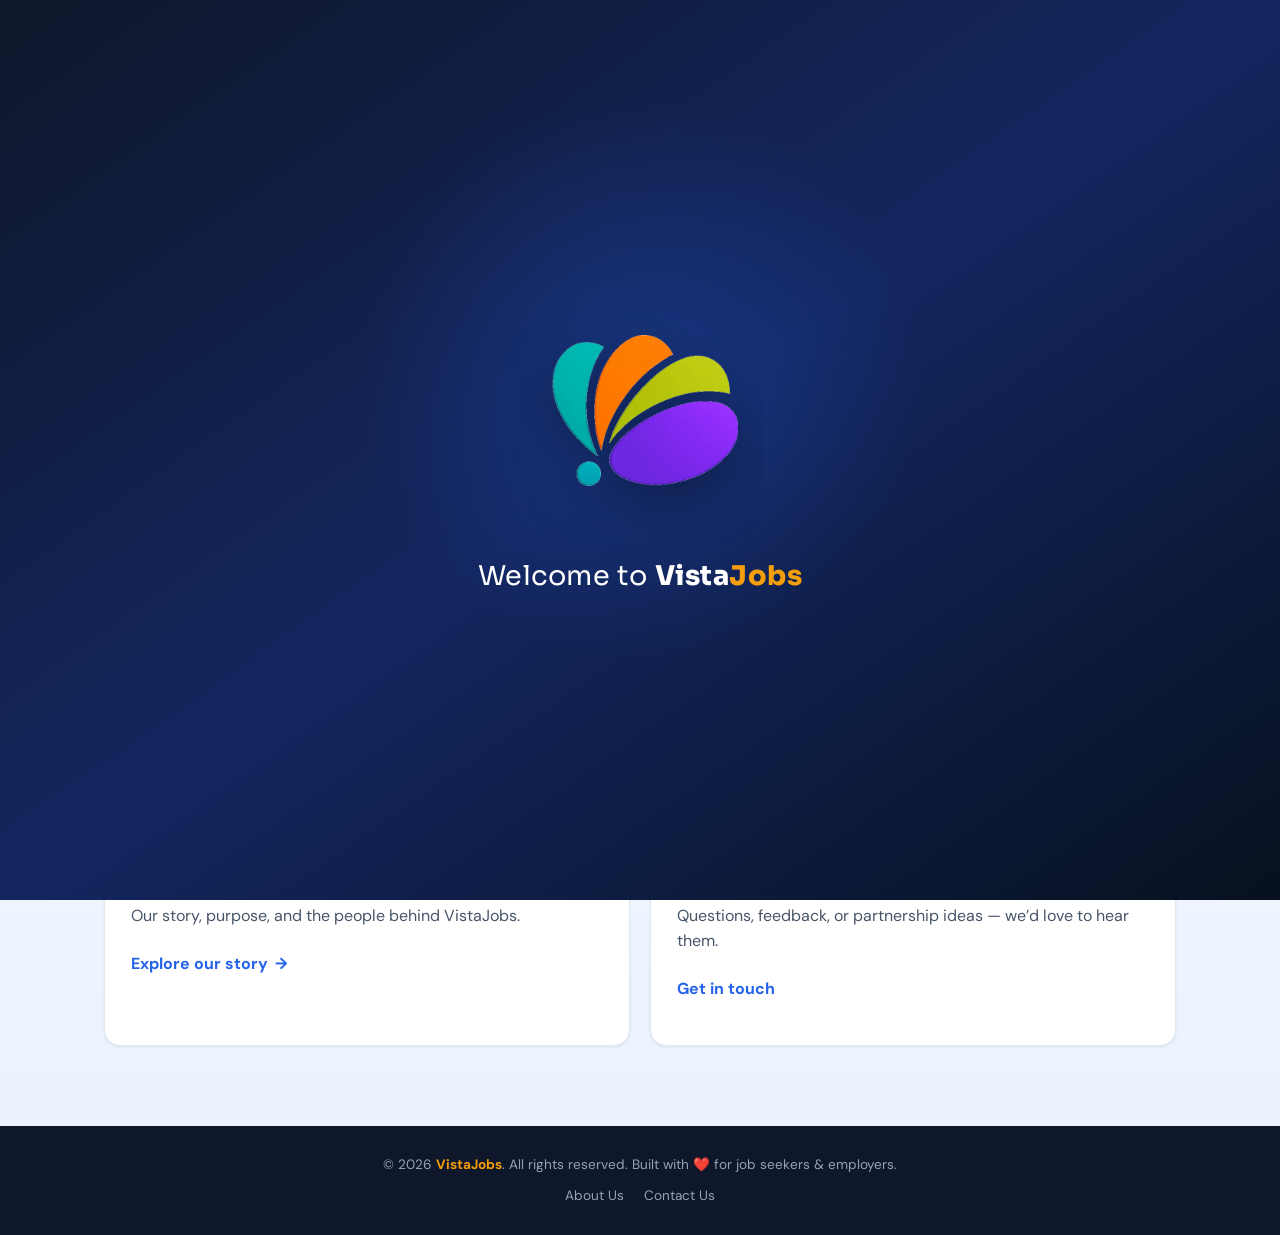
==== commit 513986fc: "latest patch" ====
--- a/JBP/Frontend/index.html
+++ b/JBP/Frontend/index.html
@@ -27,8 +27,6 @@
 
             <!-- Desktop nav -->
             <div class="nav-links">
-                <!--<button class="nav-link" data-page="jobseeker" onclick="showPage('jobseeker')">Jobseeker</button>
-                <button class="nav-link" data-page="employer" onclick="showPage('employer')">Employer</button>-->
                 <button id="registerBtn" class="nav-link btn-Register" data-page="register" onclick="showPage('register')">Register</button>
                 <button id="loginBtn" class="nav-link btn-login" data-page="login" onclick="showPage('login')">Login</button>
                 <div id="user-area" class="user-area" style="display:none;"> <span id="welcome-user"></span> <button id="logout-btn" class="btn-secondary" > Logout </button> </div>
@@ -41,12 +39,10 @@
         </div>
     </nav>
 
-    <!-- Mobile nav -->
+    <!-- Mobile nav --> 
     <div class="nav-mobile" id="navMobile">
         <button class="nav-link" onclick="showPage('home')">🏠 Home</button>
         <button class="nav-link" onclick="showPage('register')">Register</button>
-        <!--<button class="nav-link" onclick="showPage('jobseeker')">👤 Jobseeker</button>
-        <button class="nav-link" onclick="showPage('employer')">🏢 Employer</button>-->
         <button class="nav-link" onclick="showPage('login')">🔐 Login</button>
     </div>
 
@@ -60,45 +56,10 @@
             <div class="hero-badge">🚀 2026's Most Trusted Job Portal</div>
             <h1>Elevate Your<br><span class="accent">Career Path</span></h1>
             <p>Discover opportunities from top companies around the world and find talent that fits perfectly.</p>
-            <!--<div class="search-box">
-                <input type="text" id="searchJob" placeholder="Search jobs, skills, companies…" />
-                <input type="text" id="searchLoc" placeholder="Location" style="max-width:200px;" />
-                <button class="btn-search" onclick="handleSearch()">🔍 Search</button>
-            </div>-->
         </section>
 
         <!-- Stats -->
-        <!--<div class="stats-row">
-            <div class="stats-inner">
-                <div class="stat"><div class="stat-num">12,400+</div><div class="stat-label">Active Jobs</div></div>
-                <div class="stat"><div class="stat-num">3,200+</div><div class="stat-label">Companies</div></div>
-                <div class="stat"><div class="stat-num">98K+</div><div class="stat-label">Candidates</div></div>
-                <div class="stat"><div class="stat-num">4.8★</div><div class="stat-label">Avg Rating</div></div>
-            </div>
-        </div>-->
         <!-- Jobs Section -->
-        <!--<div class="section">
-            <div class="container">
-                <div class="section-header">
-                    <h2 class="section-title" id="sectionTitle">Featured Jobs</h2>
-                    <span class="section-link" onclick="showPage('jobseeker')">Post your profile →</span>
-                </div>-->
-        <!-- Category filter -->
-        <!--<div class="categories">
-            <button class="cat-pill active" onclick="filterCategory(this,'all')">All</button>
-            <button class="cat-pill" onclick="filterCategory(this,'react')">Frontend</button>
-            <button class="cat-pill" onclick="filterCategory(this,'node')">Backend</button>
-            <button class="cat-pill" onclick="filterCategory(this,'python')">Data / AI</button>
-            <button class="cat-pill" onclick="filterCategory(this,'devops')">DevOps</button>
-            <button class="cat-pill" onclick="filterCategory(this,'figma')">Design</button>
-            <button class="cat-pill" onclick="filterCategory(this,'marketing')">Marketing</button>
-        </div>
-
-        <div class="jobs-grid" id="jobsGrid">-->
-        <!-- Rendered by JS -->
-        <!--</div>
-            </div>
-        </div>-->
 
         <section class="home-links" aria-labelledby="home-links-title">
             <div class="container">
@@ -106,8 +67,18 @@
                 <h2 id="home-links-title">Let’s build the next step of your career.</h2>
                 <p class="home-links-copy">Learn what we stand for or reach out to our team. These pages are ready for you to personalise with your own details.</p>
                 <div class="home-link-grid">
-                    <a class="home-link-card" href="about.html"><<h3>About Us</h3><p>Our story, purpose, and the people behind VistaJobs.</p><span class="home-link-action">Explore our story <b>→</b></span></a>
-                    <a class="home-link-card" href="contact.html">;<h3>Contact Us</h3><p>Questions, feedback, or partnership ideas — we’d love to hear them.</p><span class="home-link-action">Get in touch <b>→</b></span></a>
+                    <a class="home-link-card" href="about.html">
+                        <h3>About Us</h3>
+                        <p>Our story, purpose, and the people behind VistaJobs.</p>
+                        <span class="home-link-action">Explore our story <b>→</b></span>
+                    </a>
+                    <a class="home-link-card" href="contact.html">
+                        <h3>Contact Us</h3>
+                        <p>Questions, feedback, or partnership ideas — we’d love to hear them.</p>
+                        <span class="home-link-action">Get in touch 
+
+                        </span>
+                    </a>
                 </div>
             </div>
         </section>
@@ -181,14 +152,30 @@
                                    maxlength="10" />
                         </div>
 
-                        <div class="form-group">
+
+                        <div class="form-group">
+    <label for="dob-text">Date of Birth (DD/MM/YYYY):</label>
+    <input 
+        type="text" 
+        id="dob-text" 
+        name="dob-text" 
+        placeholder="DD/MM/YYYY" 
+        pattern="\d{2}/\d{2}/\d{4}" 
+        title="Please enter your DOB in DD/MM/YYYY format"
+        maxlength="10"
+    >
+</div>
+
+                        <!-- <div class="form-group">
                             <label for="f-dob">
-                                DOB <span class="req">*</span>
+                                Date Of Birth <span class="req">*</span>
                             </label>
 
+                            <input type="date" id="dob" name="dob"/>
+
                             <input type="date"
-                                   id="f-dob" />
-                        </div>
+                                   id="f-dob" /> 
+                        </div> -->
 
                     </div>
 
@@ -439,50 +426,6 @@
                     🚀 Submit My Profile
                 </button>
             </div><!-- /form-card -->
-            <!--<div class="dashboard-section">
-
-                <h2>Candidate Dashboard</h2>-->
-            <!-- PROFILE -->
-            <!--<div class="dashboard-card">
-
-                <h3>Profile</h3>
-
-                <div id="candidate-profile">
-
-                    Loading profile...
-
-                </div>
-            </div>-->
-            <!-- RESUME -->
-            <!--<div class="dashboard-card">
-
-                <h3>Upload Resume</h3>
-
-                <input type="file"
-                       id="resume-file"
-                       accept=".pdf">
-
-                <button class="btn-primary"
-                        onclick="uploadResume()">
-
-                    Upload Resume
-
-                </button>
-
-                <div id="resume-status"></div>
-            </div>-->
-            <!-- APPLICATIONS -->
-            <!--<div class="dashboard-card">
-
-                    <h3>Applied Jobs</h3>
-
-                    <div id="applied-jobs">
-
-                        No applications yet
-
-                    </div>
-                </div>
-            </div>-->
         </div><!-- /form-page -->
     </div><!-- /page-jobseeker -->
     <!-- ═══════════════════════════════════════
@@ -558,93 +501,17 @@
 
     <div id="page-admin" class="page">
 
-        <div class="dashboard-section">
-
-            <h2>Admin Dashboard</h2>
-
-            <!-- ANALYTICS -->
+        <div class="dashboard-section admin-dashboard">
+            <div class="admin-heading"><div><p class="admin-eyebrow">CONTROL CENTRE</p><h2>Admin Dashboard</h2><p>Manage VistaJobs accounts and candidate registrations.</p></div></div>
             <div class="admin-stats">
-
-                <div class="dashboard-card">
-
-                    <h3>Total Users</h3>
-
-                    <div id="admin-users-count">
-
-                        0
-
-                    </div>
-                </div>
-
-                <div class="dashboard-card">
-
-                    <h3>Total Jobs</h3>
-
-                    <div id="admin-jobs-count">
-
-                        0
-
-                    </div>
-                </div>
-
-                <div class="dashboard-card">
-
-                    <h3>Total Applications</h3>
-
-                    <div id="admin-applications-count">
-
-                        0
-
-                    </div>
-                </div>
-
-                <div class="dashboard-card">
-
-                    <h3>Total Candidates</h3>
-
-                    <div id="admin-candidates-count">
-
-                        0
-
-                    </div>
-                </div>
-            </div>
-
-            <!-- USERS -->
-            <div class="dashboard-card">
-
-                <h3>Users</h3>
-
-                <div id="admin-users-list">
-
-                    Loading...
-
-                </div>
-            </div>
-
-            <!-- JOBS -->
-            <div class="dashboard-card">
-
-                <h3>Jobs</h3>
-
-                <div id="admin-jobs-list">
-
-                    Loading...
-
-                </div>
-            </div>
-
-            <!-- APPLICATIONS -->
-            <div class="dashboard-card">
-
-                <h3>Applications</h3>
-
-                <div id="admin-applications-list">
-
-                    Loading...
-
-                </div>
-            </div>
+                <button class="admin-stat-card" onclick="showAdminView('users')"><span class="admin-stat-icon">Users</span><span class="admin-stat-label">Total Users</span><strong id="admin-users-count">0</strong><small>View all registered users →</small></button>
+                <button class="admin-stat-card" onclick="showAdminView('candidates')"><span class="admin-stat-icon">Profiles</span><span class="admin-stat-label">Registered Candidates</span><strong id="admin-candidates-count">0</strong><small>View fresher & experienced profiles →</small></button>
+                <button class="admin-stat-card" onclick="showAdminView('employers')"><span class="admin-stat-icon">Employers</span><span class="admin-stat-label">Total Employers</span><strong id="admin-employers-count">0</strong><small>View verified employer accounts →</small></button>
+            </div>
+            <section class="admin-management">
+                <div class="admin-panel-header"><div><p id="admin-view-kicker" class="admin-eyebrow">DIRECTORY</p><h3 id="admin-view-title">Select a section</h3></div><button id="admin-back-button" class="admin-back-button" onclick="showAdminView('overview')" hidden>← Back to overview</button></div>
+                <div id="admin-view-content"><div class="admin-empty">Select a dashboard card to manage records.</div></div>
+            </section>
         </div>
     </div>
     <!-- ═══════════════════════════════════════
@@ -678,14 +545,6 @@
                         <button class="toggle-pass" type="button" onclick="togglePassword('register-pass')" title="Toggle password">👁</button>
                     </div>
                 </div>
-                <!--<div class="form-group google-role-group">
-                    <label for="login-google-role">Role for new Google accounts</label>
-                    <select id="login-google-role" class="form-control">
-                        <option value="">Select Role</option>
-                        <option value="jobseeker">Job Seeker</option>
-                        <option value="Employer">Employer</option>
-                    </select>
-                </div>-->
                 <div style="margin-top:1.25rem;">
                     <button id="register-submit-btn" class="btn-submit" onclick="handleRegister()">Send OTP</button>
                 </div>
@@ -700,10 +559,6 @@
                     Already have an account?
                     <a onclick="showPage('login')" style="font-weight:600;">Sign in</a>
                 </div>
-                <!--after register it should automatically clear the form-->
-                <!--<div class="form-page">
-
-    </div>-->
             </div>
         </div>
     </div>
@@ -769,7 +624,6 @@
                 <!-- Role toggle -->
                 <div class="role-toggle">
                     <button class="role-btn active" onclick="selectRole(this,'jobseeker/Employer')">👤 Jobseeker/🏢 Employer</button>
-                    <!--<button class="role-btn" onclick="selectRole(this,'employer')">🏢 Employer</button>-->
                 </div>
 
                 <div class="form-group">
@@ -795,30 +649,12 @@
                 </button>
 
                 <div class="auth-divider"><span>or</span></div>
-                <!--<div class="form-group google-role-group">
-                    <label for="login-google-role">Role for new Google accounts</label>
-                    <select id="login-google-role" class="form-control">
-                        <option value="">Select Role</option>
-                        <option value="jobseeker">Job Seeker</option>
-                    </select>
-                </div>-->
                 <div id="google-login-btn" class="google-auth-slot"></div>
 
                 <div class="login-footer">
                     Don't have an account?
                     <a onclick="showPage('register')">Register </a>
-                    <!--&nbsp;|&nbsp;
-                    <a onclick="showPage('employer')">Register </a>-->
-                </div>
-
-            
-                <!--<div style="margin-top:1.5rem;padding:1rem;background:var(--gray-50);border-radius:10px;border:1px solid var(--gray-200);">
-                    <p style="font-size:.8rem;color:var(--gray-500);text-align:center;line-height:1.7;">-->
-                        <!--<strong>Demo Credentials</strong><br />
-                        Jobseeker: jobseeker@demo.com / demo123<br />
-                        Employer: employer@demo.com / demo123-->
-                    <!--</p>-->
-                <!--</div>-->
+                </div>
             </div>
         </div>
     </div><!-- /page-login -->
--- a/JBP/Frontend/css/forms.css
+++ b/JBP/Frontend/css/forms.css
@@ -797,4 +797,9 @@
             .login-card {
                 padding: 2rem 1.5rem;
             }
-        }
+
+
+        }
+
+
+
